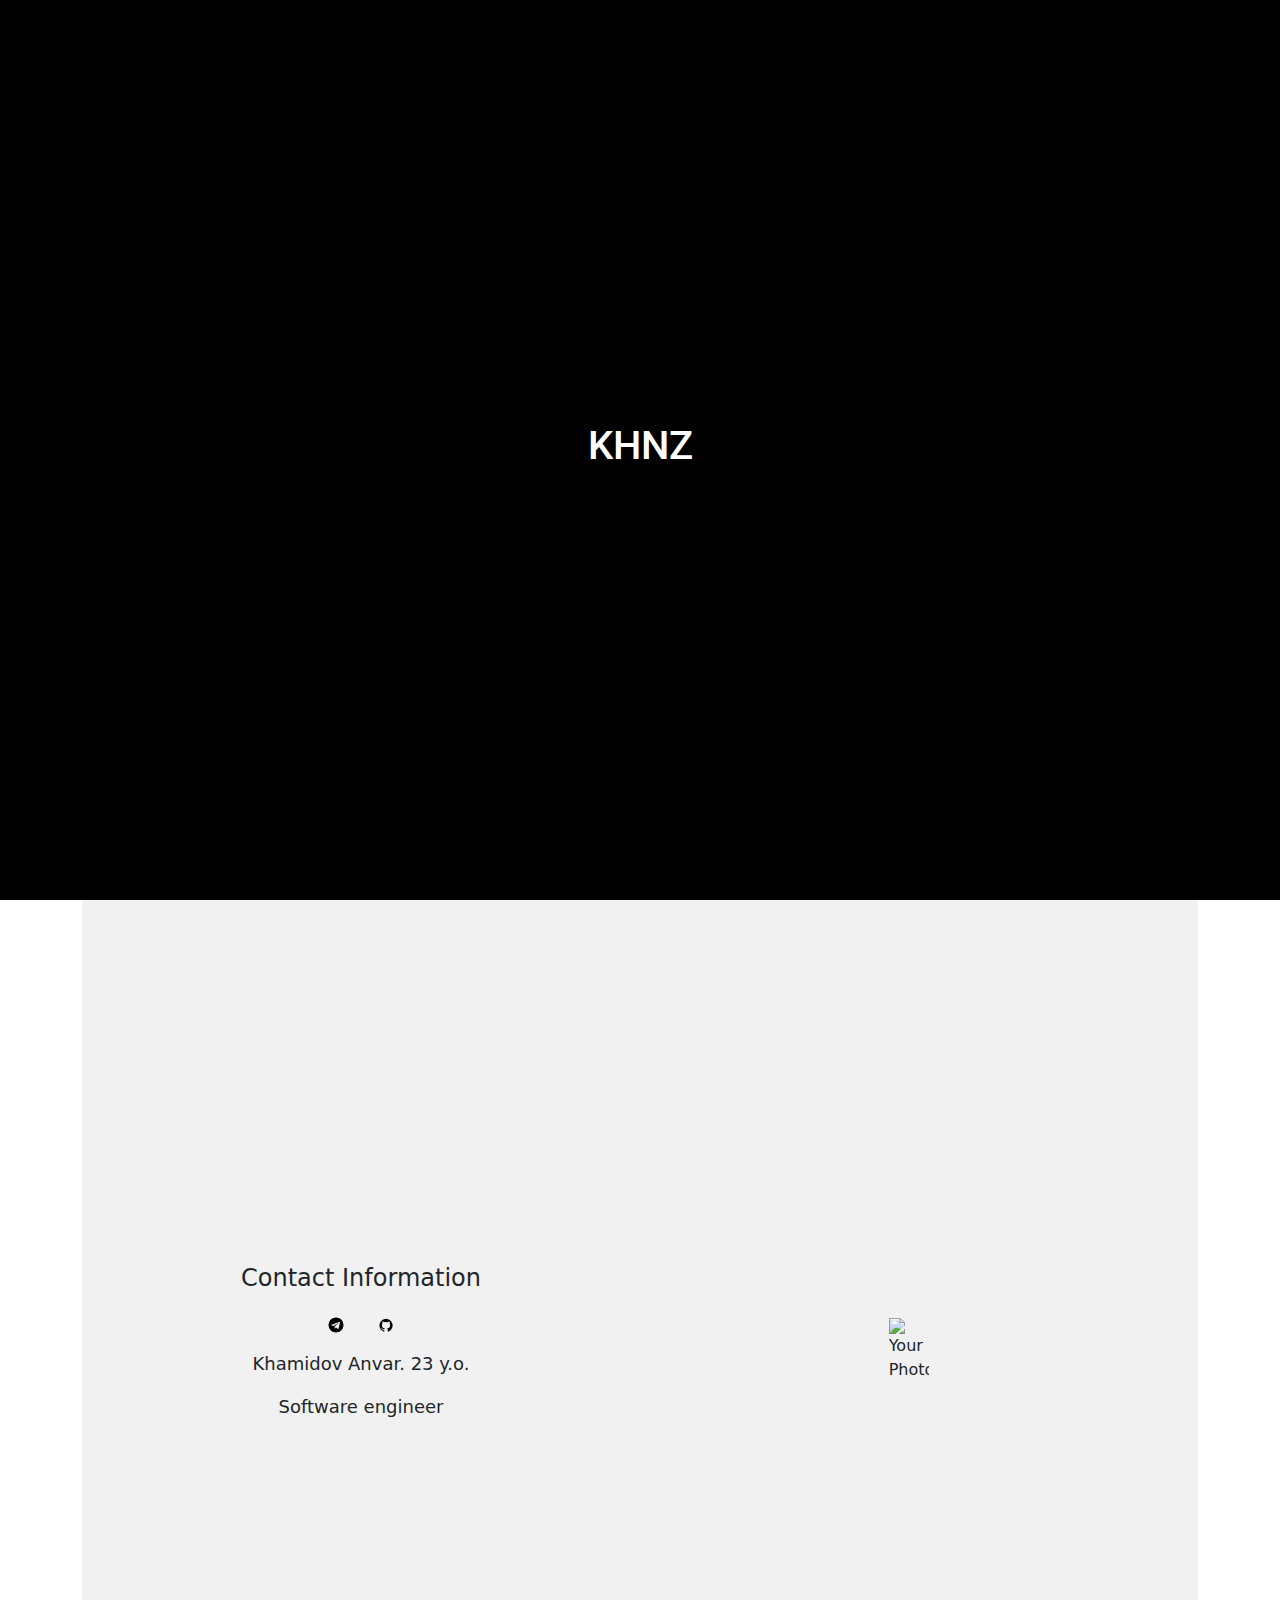
==== index.html @ 7ea4125a "added gp template" ====
<!DOCTYPE html>
<html lang="en">

<head>
  <meta charset="UTF-8">
  <meta name="viewport" content="width=device-width, initial-scale=1.0">
  <title>Anvar Khamidov - KHNZ</title>

  <link href="https://fonts.googleapis.com/css2?family=Roboto:wght@100&display=swap" rel="stylesheet">
  <link rel="stylesheet" type="text/css" href="css/style.css">

  <link href="https://fonts.googleapis.com/css?family=Open+Sans:300,300i,400,400i,600,600i,700,700i|Raleway:300,300i,400,400i,500,500i,600,600i,700,700i|Poppins:300,300i,400,400i,500,500i,600,600i,700,700i" rel="stylesheet">
  <link href='http://fonts.googleapis.com/css?family=Roboto' rel='stylesheet' type='text/css'>
  <link rel="preconnect" href="https://fonts.googleapis.com">
  <link rel="preconnect" href="https://fonts.gstatic.com" crossorigin>
  <link href="https://fonts.googleapis.com/css2?family=Roboto:wght@100&display=swap" rel="stylesheet">


  <!-- Vendor CSS Files -->
  <link href="Gp-pro/assets/vendor/aos/aos.css" rel="stylesheet">
  <link href="Gp-pro/assets/vendor/bootstrap/css/bootstrap.min.css" rel="stylesheet">
  <link href="Gp-pro/assets/vendor/bootstrap-icons/bootstrap-icons.css" rel="stylesheet">
  <link href="Gp-pro/assets/vendor/boxicons/css/boxicons.min.css" rel="stylesheet">
  <link href="Gp-pro/assets/vendor/glightbox/css/glightbox.min.css" rel="stylesheet">
  <link href="Gp-pro/assets/vendor/remixicon/remixicon.css" rel="stylesheet">
  <link href="Gp-pro/assets/vendor/swiper/swiper-bundle.min.css" rel="stylesheet">


  <script src="https://code.jquery.com/jquery-3.6.0.min.js"></script>
  <script src="js/main.js"></script>
  <script src="Gp-pro/assets/vendor/purecounter/purecounter_vanilla.js"></script>
  <script src="Gp-pro/assets/vendor/aos/aos.js"></script>
  <script src="Gp-pro/assets/vendor/bootstrap/js/bootstrap.bundle.min.js"></script>
  <script src="Gp-pro/assets/vendor/glightbox/js/glightbox.min.js"></script>
  <script src="Gp-pro/assets/vendor/isotope-layout/isotope.pkgd.min.js"></script>
  <script src="Gp-pro/assets/vendor/swiper/swiper-bundle.min.js"></script>
  <script src="Gp-pro/assets/vendor/php-email-form/validate.js"></script>


</head>
<body>
  <div class="wrapper">
    <div class="content">
      <div class="centered">
        <h1>KHNZ</h1>
      </div>
    </div>
  </div>
  <div class="container">
    <div class="contact-info">
      <div>
        <h1>Contact Information</h1>
        <div class="social-icons">
          <a href="https://t.me/khanze">
            <img src="images/tg.png" alt="Telegram">
          </a>
          <a href="https://github.com/Khanze99">
            <img src="images/github.png" alt="Github">
          </a>
        </div>
        <p>Khamidov Anvar. 23 y.o.</p>
        <p>Software engineer</p>
      </div>
    </div>
    <div class="image">
      <div class="profile-pic\">
              <img src="images/me.jpg" alt="Your Photo">
      </div>
    </div>
  </div>
  <main id="main">

    <!-- ======= Clients Section ======= -->
    <section id="clients" class="clients">
      <div class="container" data-aos="zoom-in">

        <div class="clients-slider swiper">
          <div class="swiper-wrapper align-items-center">
            <div class="swiper-slide"><img src="Gp-pro/assets/img/clients/client-1.png" class="img-fluid" alt=""></div>
            <div class="swiper-slide"><img src="Gp-pro/assets/img/clients/client-2.png" class="img-fluid" alt=""></div>
            <div class="swiper-slide"><img src="Gp-pro/assets/img/clients/client-3.png" class="img-fluid" alt=""></div>
            <div class="swiper-slide"><img src="Gp-pro/assets/img/clients/client-4.png" class="img-fluid" alt=""></div>
            <div class="swiper-slide"><img src="Gp-pro/assets/img/clients/client-5.png" class="img-fluid" alt=""></div>
<!--            <div class="swiper-slide"><img src="assets/img/clients/client-6.png" class="img-fluid" alt=""></div>-->
<!--            <div class="swiper-slide"><img src="assets/img/clients/client-7.png" class="img-fluid" alt=""></div>-->
<!--            <div class="swiper-slide"><img src="assets/img/clients/client-8.png" class="img-fluid" alt=""></div>-->
          </div>
          <div class="swiper-pagination"></div>
        </div>

      </div>
    </section><!-- End Clients Section -->
    </main>
</body>

</html>
---- css/style.css ----
body {
      margin: 0;
      padding: 0;
      font-family: "Roboto";
    }

    .wrapper {
      background-color: black;
      display: flex;
      justify-content: center;
      align-items: center;
      height: 100vh;
    }

    .content {
      text-align: center;
      color: white;
    }

    .centered {
      font-family: "Roboto", sans-serif;
      font-weight: 100;
    }

    h1 {
      font-size: 108px;
      margin-bottom: 20px;
    }

    h2 {
      font-size: 24px;
      margin-bottom: 10px;
    }

    p {
      font-size: 18px;
      margin-bottom: 10px;
    }

    ul {
      list-style: none;
      padding: 0;
      margin: 0;
    }

li {
      font-size: 16px;
      margin-bottom: 5px;
    }
.container {
      display: flex;
      height: 100vh;
    }

.contact-info {
      flex: 1;
      display: flex;
      justify-content: center;
      align-items: center;
      background-color: #f1f1f1;
      text-align: center;
    }

.contact-info h1 {
      font-size: 24px;
    }

.image {
      flex: 1;
      display: flex;
      justify-content: center;
      align-items: center;
        background-color: #f1f1f1;

    }

.image img {
      max-width: 60%;
      max-height: 60%;
    padding-left: 20%;
    }

.social-icons {
      display: flex;
      justify-content: center;
      align-items: center;
    }

.social-icons a {
      display: inline-block;
      margin: 10px;
    }

.social-icons img {
      display: block;
      width: 30px;
      height: 30px;
    }

#slider {
  position: relative;
  overflow: hidden;
  margin: 20px auto 0 auto;
  border-radius: 4px;
}

#slider ul {
  position: relative;
  margin: 0;
  padding: 0;
  height: 200px;
  list-style: none;
}

#slider ul li {
  position: relative;
  display: block;
  float: left;
  margin: 0;
  padding: 0;
  width: 500px;
  height: 300px;
  background: #ccc;
  text-align: center;
  line-height: 300px;
}

a.control_prev, a.control_next {
  position: absolute;
  top: 40%;
  z-index: 999;
  display: block;
  padding: 4% 3%;
  width: auto;
  height: auto;
  background: #2a2a2a;
  color: #fff;
  text-decoration: none;
  font-weight: 600;
  font-size: 18px;
  opacity: 0.8;
  cursor: pointer;
}

a.control_prev:hover, a.control_next:hover {
  opacity: 1;
  -webkit-transition: all 0.2s ease;
}

a.control_prev {
  border-radius: 0 2px 2px 0;
}

a.control_next {
  right: 0;
  border-radius: 2px 0 0 2px;
}

.slider_option {
  position: relative;
  margin: 10px auto;
  width: 160px;
  font-size: 18px;
}


.clients {
  padding-top: 20px;
}

.clients .swiper-slide img {
  opacity: 0.5;
  transition: 0.3s;
  filter: grayscale(100);
}

.clients .swiper-slide img:hover {
  filter: none;
  opacity: 1;
}

.clients .swiper-pagination {
  margin-top: 20px;
  position: relative;
}

.clients .swiper-pagination .swiper-pagination-bullet {
  width: 12px;
  height: 12px;
  background-color: #fff;
  opacity: 1;
  background-color: #ddd;
}

.clients .swiper-pagination .swiper-pagination-bullet-active {
  background-color: #ffc451;
}


.portfolio-details .portfolio-details-slider .swiper-pagination {
  margin-top: 20px;
  position: relative;
}

.portfolio-details .portfolio-details-slider .swiper-pagination .swiper-pagination-bullet {
  width: 12px;
  height: 12px;
  background-color: #fff;
  opacity: 1;
  border: 1px solid #ffc451;
}

.portfolio-details .portfolio-details-slider .swiper-pagination .swiper-pagination-bullet-active {
  background-color: #ffc451;
}

#hero .container {
  position: relative;
  padding-top: 74px;
  text-align: center;
}
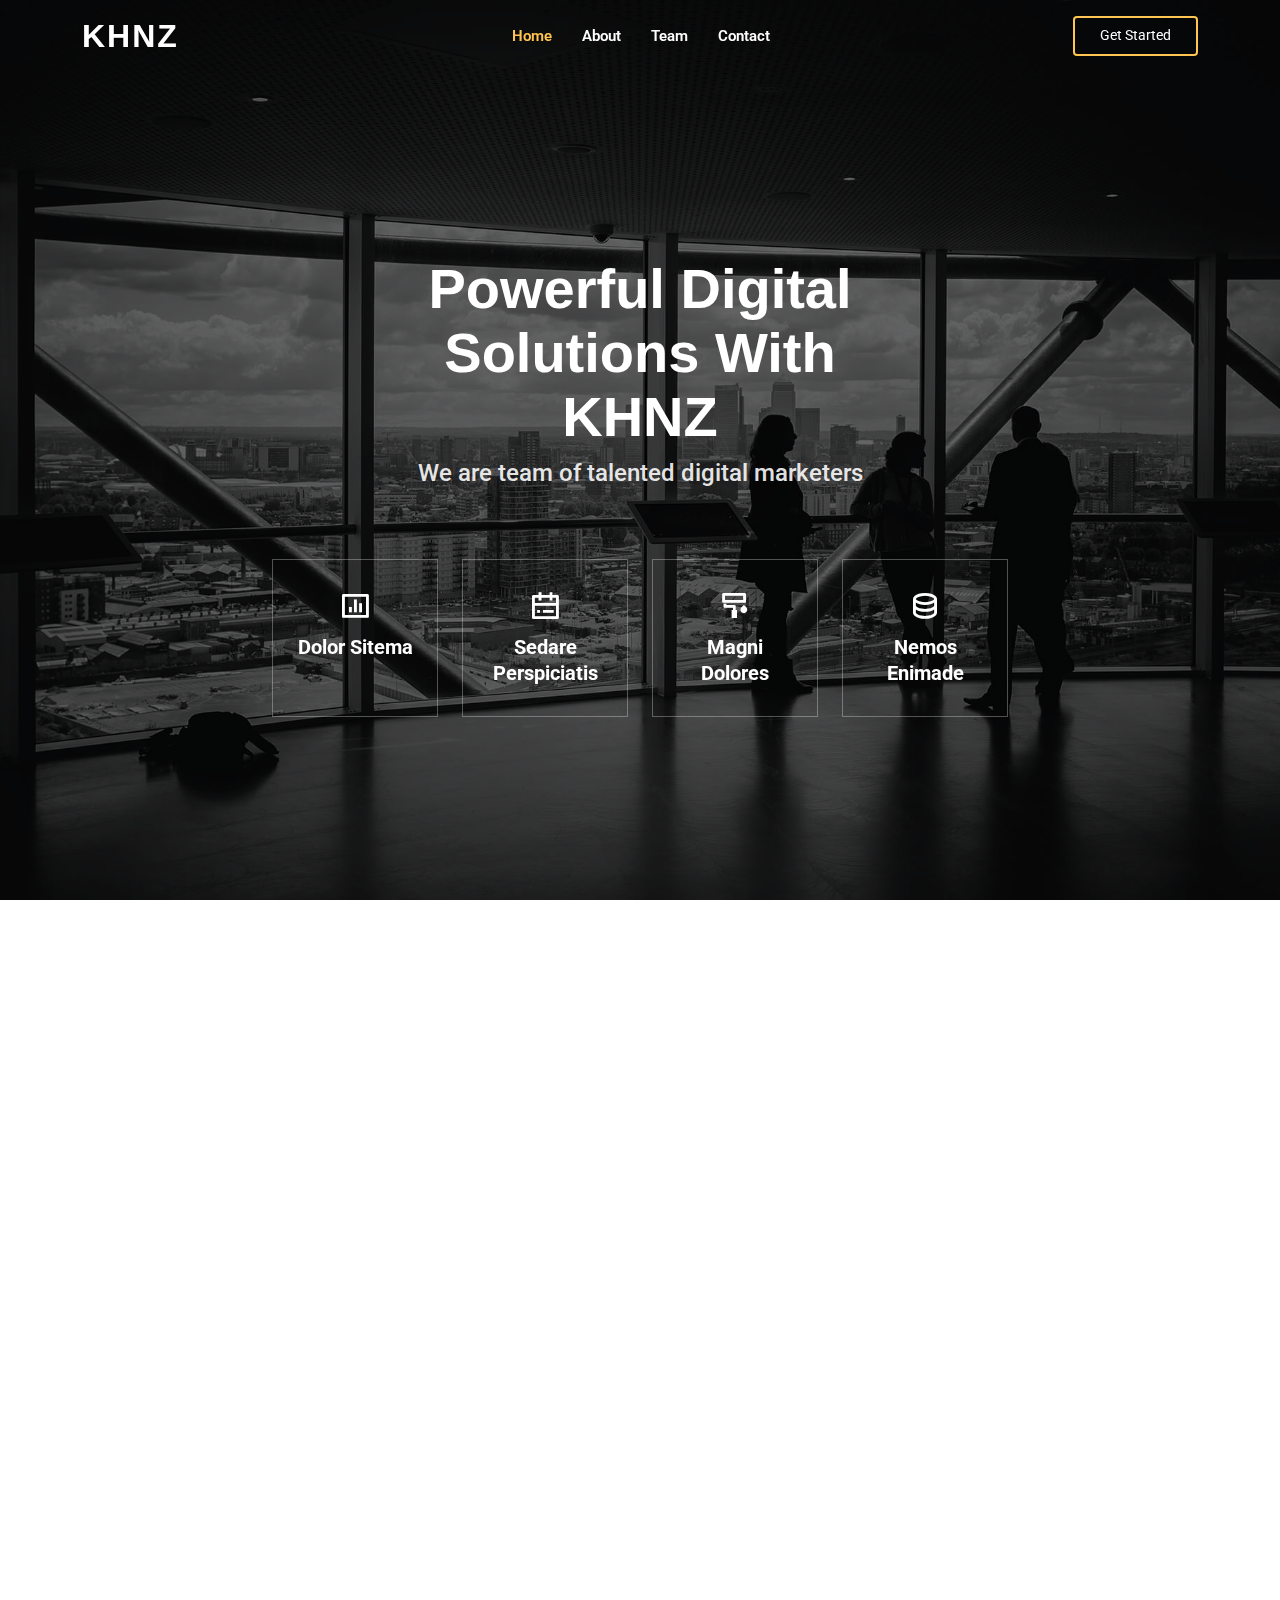
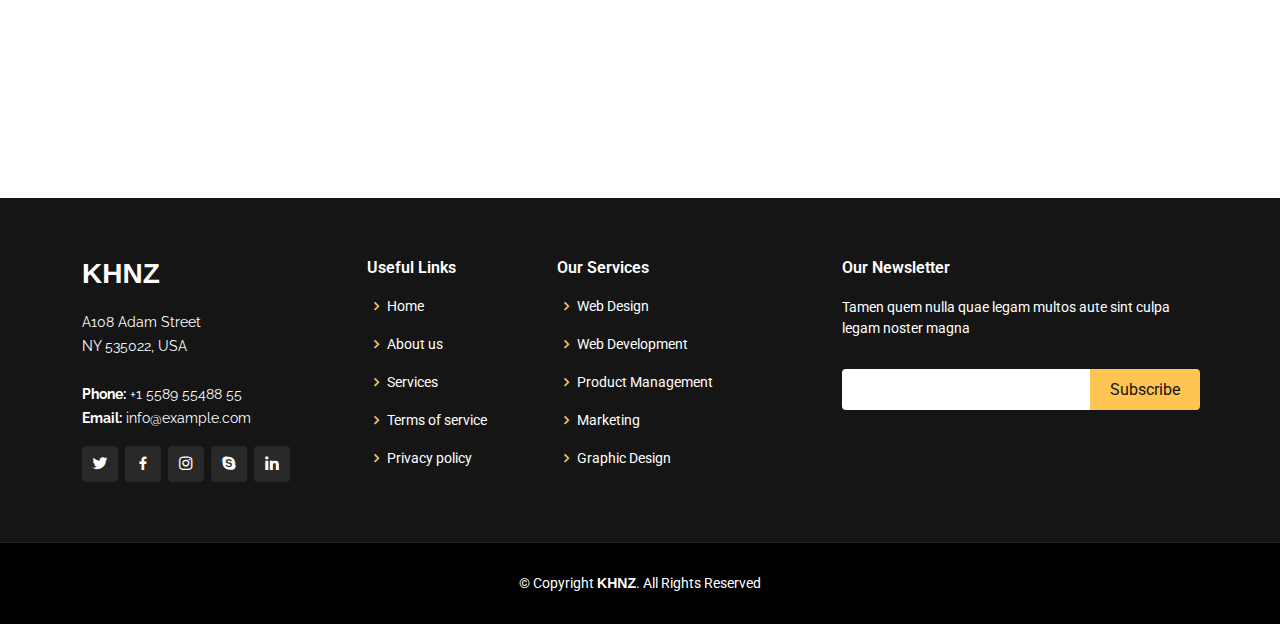
==== commit bfc2dd64: "code refactor" ====
--- a/index.html
+++ b/index.html
@@ -1,96 +1,863 @@
-<!DOCTYPE html>
-<html lang="en">
-
-<head>
-  <meta charset="UTF-8">
-  <meta name="viewport" content="width=device-width, initial-scale=1.0">
-  <title>Anvar Khamidov - KHNZ</title>
-
-  <link href="https://fonts.googleapis.com/css2?family=Roboto:wght@100&display=swap" rel="stylesheet">
-  <link rel="stylesheet" type="text/css" href="css/style.css">
-
-  <link href="https://fonts.googleapis.com/css?family=Open+Sans:300,300i,400,400i,600,600i,700,700i|Raleway:300,300i,400,400i,500,500i,600,600i,700,700i|Poppins:300,300i,400,400i,500,500i,600,600i,700,700i" rel="stylesheet">
-  <link href='http://fonts.googleapis.com/css?family=Roboto' rel='stylesheet' type='text/css'>
-  <link rel="preconnect" href="https://fonts.googleapis.com">
-  <link rel="preconnect" href="https://fonts.gstatic.com" crossorigin>
-  <link href="https://fonts.googleapis.com/css2?family=Roboto:wght@100&display=swap" rel="stylesheet">
-
-
-  <!-- Vendor CSS Files -->
-  <link href="Gp-pro/assets/vendor/aos/aos.css" rel="stylesheet">
-  <link href="Gp-pro/assets/vendor/bootstrap/css/bootstrap.min.css" rel="stylesheet">
-  <link href="Gp-pro/assets/vendor/bootstrap-icons/bootstrap-icons.css" rel="stylesheet">
-  <link href="Gp-pro/assets/vendor/boxicons/css/boxicons.min.css" rel="stylesheet">
-  <link href="Gp-pro/assets/vendor/glightbox/css/glightbox.min.css" rel="stylesheet">
-  <link href="Gp-pro/assets/vendor/remixicon/remixicon.css" rel="stylesheet">
-  <link href="Gp-pro/assets/vendor/swiper/swiper-bundle.min.css" rel="stylesheet">
-
-
-  <script src="https://code.jquery.com/jquery-3.6.0.min.js"></script>
-  <script src="js/main.js"></script>
-  <script src="Gp-pro/assets/vendor/purecounter/purecounter_vanilla.js"></script>
-  <script src="Gp-pro/assets/vendor/aos/aos.js"></script>
-  <script src="Gp-pro/assets/vendor/bootstrap/js/bootstrap.bundle.min.js"></script>
-  <script src="Gp-pro/assets/vendor/glightbox/js/glightbox.min.js"></script>
-  <script src="Gp-pro/assets/vendor/isotope-layout/isotope.pkgd.min.js"></script>
-  <script src="Gp-pro/assets/vendor/swiper/swiper-bundle.min.js"></script>
-  <script src="Gp-pro/assets/vendor/php-email-form/validate.js"></script>
-
-
-</head>
-<body>
-  <div class="wrapper">
-    <div class="content">
-      <div class="centered">
-        <h1>KHNZ</h1>
-      </div>
-    </div>
-  </div>
-  <div class="container">
-    <div class="contact-info">
-      <div>
-        <h1>Contact Information</h1>
-        <div class="social-icons">
-          <a href="https://t.me/khanze">
-            <img src="images/tg.png" alt="Telegram">
-          </a>
-          <a href="https://github.com/Khanze99">
-            <img src="images/github.png" alt="Github">
-          </a>
-        </div>
-        <p>Khamidov Anvar. 23 y.o.</p>
-        <p>Software engineer</p>
-      </div>
-    </div>
-    <div class="image">
-      <div class="profile-pic\">
-              <img src="images/me.jpg" alt="Your Photo">
-      </div>
-    </div>
-  </div>
-  <main id="main">
-
-    <!-- ======= Clients Section ======= -->
-    <section id="clients" class="clients">
-      <div class="container" data-aos="zoom-in">
-
-        <div class="clients-slider swiper">
-          <div class="swiper-wrapper align-items-center">
-            <div class="swiper-slide"><img src="Gp-pro/assets/img/clients/client-1.png" class="img-fluid" alt=""></div>
-            <div class="swiper-slide"><img src="Gp-pro/assets/img/clients/client-2.png" class="img-fluid" alt=""></div>
-            <div class="swiper-slide"><img src="Gp-pro/assets/img/clients/client-3.png" class="img-fluid" alt=""></div>
-            <div class="swiper-slide"><img src="Gp-pro/assets/img/clients/client-4.png" class="img-fluid" alt=""></div>
-            <div class="swiper-slide"><img src="Gp-pro/assets/img/clients/client-5.png" class="img-fluid" alt=""></div>
-<!--            <div class="swiper-slide"><img src="assets/img/clients/client-6.png" class="img-fluid" alt=""></div>-->
-<!--            <div class="swiper-slide"><img src="assets/img/clients/client-7.png" class="img-fluid" alt=""></div>-->
-<!--            <div class="swiper-slide"><img src="assets/img/clients/client-8.png" class="img-fluid" alt=""></div>-->
-          </div>
-          <div class="swiper-pagination"></div>
-        </div>
-
-      </div>
-    </section><!-- End Clients Section -->
-    </main>
-</body>
-
-</html>
+<!DOCTYPE html>
+<html lang="en">
+
+<head>
+  <meta charset="utf-8">
+  <meta content="width=device-width, initial-scale=1.0" name="viewport">
+
+  <title>KHNZ</title>
+  <meta content="" name="description">
+  <meta content="" name="keywords">
+
+  <!-- Favicons -->
+  <link href="assets/img/favicon.png" rel="icon">
+  <link href="assets/img/apple-touch-icon.png" rel="apple-touch-icon">
+
+  <!-- Google Fonts -->
+  <link
+    href="https://fonts.googleapis.com/css?family=Open+Sans:300,300i,400,400i,600,600i,700,700i|Raleway:300,300i,400,400i,500,500i,600,600i,700,700i|Poppins:300,300i,400,400i,500,500i,600,600i,700,700i"
+    rel="stylesheet">
+  <link href='http://fonts.googleapis.com/css?family=Roboto' rel='stylesheet' type='text/css'>
+  <link rel="preconnect" href="https://fonts.googleapis.com">
+  <link rel="preconnect" href="https://fonts.gstatic.com" crossorigin>
+  <link href="https://fonts.googleapis.com/css2?family=Roboto:wght@100&display=swap" rel="stylesheet">
+
+
+  <!-- Vendor CSS Files -->
+  <link href="assets/vendor/aos/aos.css" rel="stylesheet">
+  <link href="assets/vendor/bootstrap/css/bootstrap.min.css" rel="stylesheet">
+  <link href="assets/vendor/bootstrap-icons/bootstrap-icons.css" rel="stylesheet">
+  <link href="assets/vendor/boxicons/css/boxicons.min.css" rel="stylesheet">
+  <link href="assets/vendor/glightbox/css/glightbox.min.css" rel="stylesheet">
+  <link href="assets/vendor/remixicon/remixicon.css" rel="stylesheet">
+  <link href="assets/vendor/swiper/swiper-bundle.min.css" rel="stylesheet">
+
+
+
+  <!-- Template Main CSS File -->
+  <link href="assets/css/style.css" rel="stylesheet">
+
+  <!-- =======================================================
+  * Template Name: Gp
+  * Updated: Nov 25 2023 with Bootstrap v5.3.2
+  * Template URL: https://bootstrapmade.com/gp-free-multipurpose-html-bootstrap-template/
+  * Author: BootstrapMade.com
+  * License: https://bootstrapmade.com/license/
+  ======================================================== -->
+</head>
+
+<body>
+
+  <!-- ======= Header ======= -->
+  <header id="header" class="fixed-top ">
+    <div class="container d-flex align-items-center justify-content-lg-between">
+
+      <h1 class="logo me-auto me-lg-0"><a href="index.html">KHNZ</a></h1>
+      <!-- Uncomment below if you prefer to use an image logo -->
+      <!-- <a href="index.html" class="logo me-auto me-lg-0"><img src="assets/img/logo.png" alt="" class="img-fluid"></a>-->
+
+      <nav id="navbar" class="navbar order-last order-lg-0">
+        <ul>
+          <li><a class="nav-link scrollto active" href="#hero">Home</a></li>
+          <li><a class="nav-link scrollto" href="#about">About</a></li>
+          <!-- <li><a class="nav-link scrollto" href="#services">Services</a></li>
+          <li><a class="nav-link scrollto " href="#portfolio">Portfolio</a></li> -->
+          <li><a class="nav-link scrollto" href="#team">Team</a></li>
+          <!-- <li class="dropdown"><a href="#"><span>Drop Down</span> <i class="bi bi-chevron-down"></i></a>
+            <ul>
+              <li><a href="#">Drop Down 1</a></li>
+              <li class="dropdown"><a href="#"><span>Deep Drop Down</span> <i class="bi bi-chevron-right"></i></a>
+                <ul>
+                  <li><a href="#">Deep Drop Down 1</a></li>
+                  <li><a href="#">Deep Drop Down 2</a></li>
+                  <li><a href="#">Deep Drop Down 3</a></li>
+                  <li><a href="#">Deep Drop Down 4</a></li>
+                  <li><a href="#">Deep Drop Down 5</a></li>
+                </ul>
+              </li>
+              <li><a href="#">Drop Down 2</a></li>
+              <li><a href="#">Drop Down 3</a></li>
+              <li><a href="#">Drop Down 4</a></li>
+            </ul>
+          </li> -->
+          <li><a class="nav-link scrollto" href="#contact">Contact</a></li>
+        </ul>
+        <i class="bi bi-list mobile-nav-toggle"></i>
+      </nav><!-- .navbar -->
+
+      <a href="#about" class="get-started-btn scrollto">Get Started</a>
+
+    </div>
+  </header><!-- End Header -->
+
+  <!-- ======= Hero Section ======= -->
+  <section id="hero" class="d-flex align-items-center justify-content-center">
+    <div class="container" data-aos="fade-up">
+
+      <div class="row justify-content-center" data-aos="fade-up" data-aos-delay="150">
+        <div class="col-xl-6 col-lg-8">
+          <h1>Powerful Digital Solutions With KHNZ</h1>
+          <h2>We are team of talented digital marketers</h2>
+        </div>
+      </div>
+
+      <div class="row gy-4 mt-5 justify-content-center" data-aos="zoom-in" data-aos-delay="250">
+        <div class="col-xl-2 col-md-4">
+          <div class="icon-box">
+            <i class="ri-bar-chart-box-line"></i>
+            <h3><a href="">Dolor Sitema</a></h3>
+          </div>
+        </div>
+        <div class="col-xl-2 col-md-4">
+          <div class="icon-box">
+            <i class="ri-calendar-todo-line"></i>
+            <h3><a href="">Sedare Perspiciatis</a></h3>
+          </div>
+        </div>
+        <div class="col-xl-2 col-md-4">
+          <div class="icon-box">
+            <i class="ri-paint-brush-line"></i>
+            <h3><a href="">Magni Dolores</a></h3>
+          </div>
+        </div>
+        <div class="col-xl-2 col-md-4">
+          <div class="icon-box">
+            <i class="ri-database-2-line"></i>
+            <h3><a href="">Nemos Enimade</a></h3>
+          </div>
+        </div>
+      </div>
+
+    </div>
+  </section><!-- End Hero -->
+
+  <main id="main">
+
+    <!-- ======= About Section ======= -->
+    <section id="about" class="about">
+      <div class="container" data-aos="fade-up">
+        <div class="section-title">
+          <h2>About</h2>
+          <p>Check about us</p>
+        </div>
+
+        <div class="row">
+          <div class="col-lg-6 order-1 order-lg-2" data-aos="fade-left" data-aos-delay="100">
+            <img src="assets/img/about.jpg" class="img-fluid" alt="">
+          </div>
+          <div class="col-lg-6 pt-4 pt-lg-0 order-2 order-lg-1 content" data-aos="fade-right" data-aos-delay="100">
+            <h3>Voluptatem dignissimos provident quasi corporis voluptates sit assumenda.</h3>
+            <p class="fst-italic">
+              Lorem ipsum dolor sit amet, consectetur adipiscing elit, sed do eiusmod tempor incididunt ut labore et
+              dolore
+              magna aliqua.
+            </p>
+            <ul>
+              <li><i class="ri-check-double-line"></i> Ullamco laboris nisi ut aliquip ex ea commodo consequat.</li>
+              <li><i class="ri-check-double-line"></i> Duis aute irure dolor in reprehenderit in voluptate velit.</li>
+              <li><i class="ri-check-double-line"></i> Ullamco laboris nisi ut aliquip ex ea commodo consequat. Duis
+                aute irure dolor in reprehenderit in voluptate trideta storacalaperda mastiro dolore eu fugiat nulla
+                pariatur.</li>
+            </ul>
+            <p>
+              Ullamco laboris nisi ut aliquip ex ea commodo consequat. Duis aute irure dolor in reprehenderit in
+              voluptate
+              velit esse cillum dolore eu fugiat nulla pariatur. Excepteur sint occaecat cupidatat non proident
+            </p>
+          </div>
+        </div>
+
+      </div>
+    </section><!-- End About Section -->
+
+    <!-- ======= Clients Section ======= -->
+    <!-- <section id="clients" class="clients">
+      <div class="container" data-aos="zoom-in">
+
+        <div class="clients-slider swiper">
+          <div class="swiper-wrapper align-items-center">
+            <div class="swiper-slide"><img src="assets/img/clients/client-1.png" class="img-fluid" alt=""></div>
+            <div class="swiper-slide"><img src="assets/img/clients/client-2.png" class="img-fluid" alt=""></div>
+            <div class="swiper-slide"><img src="assets/img/clients/client-3.png" class="img-fluid" alt=""></div>
+            <div class="swiper-slide"><img src="assets/img/clients/client-4.png" class="img-fluid" alt=""></div>
+            <div class="swiper-slide"><img src="assets/img/clients/client-5.png" class="img-fluid" alt=""></div>
+            <div class="swiper-slide"><img src="assets/img/clients/client-6.png" class="img-fluid" alt=""></div>
+            <div class="swiper-slide"><img src="assets/img/clients/client-7.png" class="img-fluid" alt=""></div>
+            <div class="swiper-slide"><img src="assets/img/clients/client-8.png" class="img-fluid" alt=""></div>
+          </div>
+          <div class="swiper-pagination"></div>
+        </div>
+
+      </div>
+    </section>--><!-- End Clients Section -->
+
+    <!-- ======= Features Section ======= -->
+    <section id="features" class="features">
+      <div class="container" data-aos="fade-up">
+
+        <div class="row">
+          <div class="image col-lg-6" style='background-image: url("assets/img/features.jpg");' data-aos="fade-right">
+          </div>
+          <div class="col-lg-6" data-aos="fade-left" data-aos-delay="100">
+            <div class="icon-box mt-5 mt-lg-0" data-aos="zoom-in" data-aos-delay="150">
+              <i class="bx bx-receipt"></i>
+              <h4>Est labore ad</h4>
+              <p>Consequuntur sunt aut quasi enim aliquam quae harum pariatur laboris nisi ut aliquip</p>
+            </div>
+            <div class="icon-box mt-5" data-aos="zoom-in" data-aos-delay="150">
+              <i class="bx bx-cube-alt"></i>
+              <h4>Harum esse qui</h4>
+              <p>Excepteur sint occaecat cupidatat non proident, sunt in culpa qui officia deserunt</p>
+            </div>
+            <div class="icon-box mt-5" data-aos="zoom-in" data-aos-delay="150">
+              <i class="bx bx-images"></i>
+              <h4>Aut occaecati</h4>
+              <p>Aut suscipit aut cum nemo deleniti aut omnis. Doloribus ut maiores omnis facere</p>
+            </div>
+            <div class="icon-box mt-5" data-aos="zoom-in" data-aos-delay="150">
+              <i class="bx bx-shield"></i>
+              <h4>Beatae veritatis</h4>
+              <p>Expedita veritatis consequuntur nihil tempore laudantium vitae denat pacta</p>
+            </div>
+          </div>
+        </div>
+
+      </div>
+    </section><!-- End Features Section -->
+
+    <!-- ======= Services Section ======= -->
+    <!-- <section id="services" class="services">
+      <div class="container" data-aos="fade-up">
+
+        <div class="section-title">
+          <h2>Services</h2>
+          <p>Check our Services</p>
+        </div>
+
+        <div class="row">
+          <div class="col-lg-4 col-md-6 d-flex align-items-stretch" data-aos="zoom-in" data-aos-delay="100">
+            <div class="icon-box">
+              <div class="icon"><i class="bx bxl-dribbble"></i></div>
+              <h4><a href="">Lorem Ipsum</a></h4>
+              <p>Voluptatum deleniti atque corrupti quos dolores et quas molestias excepturi</p>
+            </div>
+          </div>
+
+          <div class="col-lg-4 col-md-6 d-flex align-items-stretch mt-4 mt-md-0" data-aos="zoom-in"
+            data-aos-delay="200">
+            <div class="icon-box">
+              <div class="icon"><i class="bx bx-file"></i></div>
+              <h4><a href="">Sed ut perspiciatis</a></h4>
+              <p>Duis aute irure dolor in reprehenderit in voluptate velit esse cillum dolore</p>
+            </div>
+          </div>
+
+          <div class="col-lg-4 col-md-6 d-flex align-items-stretch mt-4 mt-lg-0" data-aos="zoom-in"
+            data-aos-delay="300">
+            <div class="icon-box">
+              <div class="icon"><i class="bx bx-tachometer"></i></div>
+              <h4><a href="">Magni Dolores</a></h4>
+              <p>Excepteur sint occaecat cupidatat non proident, sunt in culpa qui officia</p>
+            </div>
+          </div>
+
+          <div class="col-lg-4 col-md-6 d-flex align-items-stretch mt-4" data-aos="zoom-in" data-aos-delay="100">
+            <div class="icon-box">
+              <div class="icon"><i class="bx bx-world"></i></div>
+              <h4><a href="">Nemo Enim</a></h4>
+              <p>At vero eos et accusamus et iusto odio dignissimos ducimus qui blanditiis</p>
+            </div>
+          </div>
+
+          <div class="col-lg-4 col-md-6 d-flex align-items-stretch mt-4" data-aos="zoom-in" data-aos-delay="200">
+            <div class="icon-box">
+              <div class="icon"><i class="bx bx-slideshow"></i></div>
+              <h4><a href="">Dele cardo</a></h4>
+              <p>Quis consequatur saepe eligendi voluptatem consequatur dolor consequuntur</p>
+            </div>
+          </div>
+
+          <div class="col-lg-4 col-md-6 d-flex align-items-stretch mt-4" data-aos="zoom-in" data-aos-delay="300">
+            <div class="icon-box">
+              <div class="icon"><i class="bx bx-arch"></i></div>
+              <h4><a href="">Divera don</a></h4>
+              <p>Modi nostrum vel laborum. Porro fugit error sit minus sapiente sit aspernatur</p>
+            </div>
+          </div>
+
+        </div>
+
+      </div>
+    </section> --><!-- End Services Section -->
+
+    <!-- ======= Cta Section ======= -->
+    <!-- <section id="cta" class="cta">
+      <div class="container" data-aos="zoom-in">
+
+        <div class="text-center">
+          <h3>Call To Action</h3>
+          <p> Duis aute irure dolor in reprehenderit in voluptate velit esse cillum dolore eu fugiat nulla pariatur.
+            Excepteur sint occaecat cupidatat non proident, sunt in culpa qui officia deserunt mollit anim id est
+            laborum.</p>
+          <a class="cta-btn" href="#">Call To Action</a>
+        </div>
+
+      </div>
+    </section> --><!-- End Cta Section -->
+
+    <!-- ======= Portfolio Section ======= -->
+    <!-- <section id="portfolio" class="portfolio">
+      <div class="container" data-aos="fade-up">
+
+        <div class="section-title">
+          <h2>Portfolio</h2>
+          <p>Check our Portfolio</p>
+        </div>
+
+        <div class="row" data-aos="fade-up" data-aos-delay="100">
+          <div class="col-lg-12 d-flex justify-content-center">
+            <ul id="portfolio-flters">
+              <li data-filter="*" class="filter-active">All</li>
+              <li data-filter=".filter-app">App</li>
+              <li data-filter=".filter-card">Card</li>
+              <li data-filter=".filter-web">Web</li>
+            </ul>
+          </div>
+        </div>
+
+        <div class="row portfolio-container" data-aos="fade-up" data-aos-delay="200">
+
+          <div class="col-lg-4 col-md-6 portfolio-item filter-app">
+            <div class="portfolio-wrap">
+              <img src="assets/img/portfolio/portfolio-1.jpg" class="img-fluid" alt="">
+              <div class="portfolio-info">
+                <h4>App 1</h4>
+                <p>App</p>
+                <div class="portfolio-links">
+                  <a href="assets/img/portfolio/portfolio-1.jpg" data-gallery="portfolioGallery"
+                    class="portfolio-lightbox" title="App 1"><i class="bx bx-plus"></i></a>
+                  <a href="portfolio-details.html" title="More Details"><i class="bx bx-link"></i></a>
+                </div>
+              </div>
+            </div>
+          </div>
+
+          <div class="col-lg-4 col-md-6 portfolio-item filter-web">
+            <div class="portfolio-wrap">
+              <img src="assets/img/portfolio/portfolio-2.jpg" class="img-fluid" alt="">
+              <div class="portfolio-info">
+                <h4>Web 3</h4>
+                <p>Web</p>
+                <div class="portfolio-links">
+                  <a href="assets/img/portfolio/portfolio-2.jpg" data-gallery="portfolioGallery"
+                    class="portfolio-lightbox" title="Web 3"><i class="bx bx-plus"></i></a>
+                  <a href="portfolio-details.html" title="More Details"><i class="bx bx-link"></i></a>
+                </div>
+              </div>
+            </div>
+          </div>
+
+          <div class="col-lg-4 col-md-6 portfolio-item filter-app">
+            <div class="portfolio-wrap">
+              <img src="assets/img/portfolio/portfolio-3.jpg" class="img-fluid" alt="">
+              <div class="portfolio-info">
+                <h4>App 2</h4>
+                <p>App</p>
+                <div class="portfolio-links">
+                  <a href="assets/img/portfolio/portfolio-3.jpg" data-gallery="portfolioGallery"
+                    class="portfolio-lightbox" title="App 2"><i class="bx bx-plus"></i></a>
+                  <a href="portfolio-details.html" title="More Details"><i class="bx bx-link"></i></a>
+                </div>
+              </div>
+            </div>
+          </div>
+
+          <div class="col-lg-4 col-md-6 portfolio-item filter-card">
+            <div class="portfolio-wrap">
+              <img src="assets/img/portfolio/portfolio-4.jpg" class="img-fluid" alt="">
+              <div class="portfolio-info">
+                <h4>Card 2</h4>
+                <p>Card</p>
+                <div class="portfolio-links">
+                  <a href="assets/img/portfolio/portfolio-4.jpg" data-gallery="portfolioGallery"
+                    class="portfolio-lightbox" title="Card 2"><i class="bx bx-plus"></i></a>
+                  <a href="portfolio-details.html" title="More Details"><i class="bx bx-link"></i></a>
+                </div>
+              </div>
+            </div>
+          </div>
+
+          <div class="col-lg-4 col-md-6 portfolio-item filter-web">
+            <div class="portfolio-wrap">
+              <img src="assets/img/portfolio/portfolio-5.jpg" class="img-fluid" alt="">
+              <div class="portfolio-info">
+                <h4>Web 2</h4>
+                <p>Web</p>
+                <div class="portfolio-links">
+                  <a href="assets/img/portfolio/portfolio-5.jpg" data-gallery="portfolioGallery"
+                    class="portfolio-lightbox" title="Web 2"><i class="bx bx-plus"></i></a>
+                  <a href="portfolio-details.html" title="More Details"><i class="bx bx-link"></i></a>
+                </div>
+              </div>
+            </div>
+          </div>
+
+          <div class="col-lg-4 col-md-6 portfolio-item filter-app">
+            <div class="portfolio-wrap">
+              <img src="assets/img/portfolio/portfolio-6.jpg" class="img-fluid" alt="">
+              <div class="portfolio-info">
+                <h4>App 3</h4>
+                <p>App</p>
+                <div class="portfolio-links">
+                  <a href="assets/img/portfolio/portfolio-6.jpg" data-gallery="portfolioGallery"
+                    class="portfolio-lightbox" title="App 3"><i class="bx bx-plus"></i></a>
+                  <a href="portfolio-details.html" title="More Details"><i class="bx bx-link"></i></a>
+                </div>
+              </div>
+            </div>
+          </div>
+
+          <div class="col-lg-4 col-md-6 portfolio-item filter-card">
+            <div class="portfolio-wrap">
+              <img src="assets/img/portfolio/portfolio-7.jpg" class="img-fluid" alt="">
+              <div class="portfolio-info">
+                <h4>Card 1</h4>
+                <p>Card</p>
+                <div class="portfolio-links">
+                  <a href="assets/img/portfolio/portfolio-7.jpg" data-gallery="portfolioGallery"
+                    class="portfolio-lightbox" title="Card 1"><i class="bx bx-plus"></i></a>
+                  <a href="portfolio-details.html" title="More Details"><i class="bx bx-link"></i></a>
+                </div>
+              </div>
+            </div>
+          </div>
+
+          <div class="col-lg-4 col-md-6 portfolio-item filter-card">
+            <div class="portfolio-wrap">
+              <img src="assets/img/portfolio/portfolio-8.jpg" class="img-fluid" alt="">
+              <div class="portfolio-info">
+                <h4>Card 3</h4>
+                <p>Card</p>
+                <div class="portfolio-links">
+                  <a href="assets/img/portfolio/portfolio-8.jpg" data-gallery="portfolioGallery"
+                    class="portfolio-lightbox" title="Card 3"><i class="bx bx-plus"></i></a>
+                  <a href="portfolio-details.html" title="More Details"><i class="bx bx-link"></i></a>
+                </div>
+              </div>
+            </div>
+          </div>
+
+          <div class="col-lg-4 col-md-6 portfolio-item filter-web">
+            <div class="portfolio-wrap">
+              <img src="assets/img/portfolio/portfolio-9.jpg" class="img-fluid" alt="">
+              <div class="portfolio-info">
+                <h4>Web 3</h4>
+                <p>Web</p>
+                <div class="portfolio-links">
+                  <a href="assets/img/portfolio/portfolio-9.jpg" data-gallery="portfolioGallery"
+                    class="portfolio-lightbox" title="Web 3"><i class="bx bx-plus"></i></a>
+                  <a href="portfolio-details.html" title="More Details"><i class="bx bx-link"></i></a>
+                </div>
+              </div>
+            </div>
+          </div>
+
+        </div>
+
+      </div>
+    </section> --><!-- End Portfolio Section -->
+
+    <!-- ======= Counts Section ======= -->
+    <!-- <section id="counts" class="counts">
+      <div class="container" data-aos="fade-up">
+
+        <div class="row no-gutters">
+          <div class="image col-xl-5 d-flex align-items-stretch justify-content-center justify-content-lg-start"
+            data-aos="fade-right" data-aos-delay="100"></div>
+          <div class="col-xl-7 ps-4 ps-lg-5 pe-4 pe-lg-1 d-flex align-items-stretch" data-aos="fade-left"
+            data-aos-delay="100">
+            <div class="content d-flex flex-column justify-content-center">
+              <h3>Voluptatem dignissimos provident quasi</h3>
+              <p>
+                Lorem ipsum dolor sit amet, consectetur adipiscing elit, sed do eiusmod tempor incididunt ut labore et
+                dolore magna aliqua. Duis aute irure dolor in reprehenderit
+              </p>
+              <div class="row">
+                <div class="col-md-6 d-md-flex align-items-md-stretch">
+                  <div class="count-box">
+                    <i class="bi bi-emoji-smile"></i>
+                    <span data-purecounter-start="0" data-purecounter-end="65" data-purecounter-duration="2"
+                      class="purecounter"></span>
+                    <p><strong>Happy Clients</strong> consequuntur voluptas nostrum aliquid ipsam architecto ut.</p>
+                  </div>
+                </div>
+
+                <div class="col-md-6 d-md-flex align-items-md-stretch">
+                  <div class="count-box">
+                    <i class="bi bi-journal-richtext"></i>
+                    <span data-purecounter-start="0" data-purecounter-end="85" data-purecounter-duration="2"
+                      class="purecounter"></span>
+                    <p><strong>Projects</strong> adipisci atque cum quia aspernatur totam laudantium et quia dere tan
+                    </p>
+                  </div>
+                </div>
+
+                <div class="col-md-6 d-md-flex align-items-md-stretch">
+                  <div class="count-box">
+                    <i class="bi bi-clock"></i>
+                    <span data-purecounter-start="0" data-purecounter-end="35" data-purecounter-duration="4"
+                      class="purecounter"></span>
+                    <p><strong>Years of experience</strong> aut commodi quaerat modi aliquam nam ducimus aut voluptate
+                      non vel</p>
+                  </div>
+                </div>
+
+                <div class="col-md-6 d-md-flex align-items-md-stretch">
+                  <div class="count-box">
+                    <i class="bi bi-award"></i>
+                    <span data-purecounter-start="0" data-purecounter-end="20" data-purecounter-duration="4"
+                      class="purecounter"></span>
+                    <p><strong>Awards</strong> rerum asperiores dolor alias quo reprehenderit eum et nemo pad der</p>
+                  </div>
+                </div>
+              </div>
+            </div>End .content
+          </div>
+        </div>
+
+      </div>
+    </section> --><!-- End Counts Section -->
+
+    <!-- ======= Testimonials Section ======= -->
+    <!-- <section id="testimonials" class="testimonials">
+      <div class="container" data-aos="zoom-in">
+
+        <div class="testimonials-slider swiper" data-aos="fade-up" data-aos-delay="100">
+          <div class="swiper-wrapper">
+
+            <div class="swiper-slide">
+              <div class="testimonial-item">
+                <img src="assets/img/testimonials/testimonials-1.jpg" class="testimonial-img" alt="">
+                <h3>Saul Goodman</h3>
+                <h4>Ceo &amp; Founder</h4>
+                <p>
+                  <i class="bx bxs-quote-alt-left quote-icon-left"></i>
+                  Proin iaculis purus consequat sem cure digni ssim donec porttitora entum suscipit rhoncus. Accusantium
+                  quam, ultricies eget id, aliquam eget nibh et. Maecen aliquam, risus at semper.
+                  <i class="bx bxs-quote-alt-right quote-icon-right"></i>
+                </p>
+              </div>
+            </div>
+
+            <div class="swiper-slide">
+              <div class="testimonial-item">
+                <img src="assets/img/testimonials/testimonials-2.jpg" class="testimonial-img" alt="">
+                <h3>Sara Wilsson</h3>
+                <h4>Designer</h4>
+                <p>
+                  <i class="bx bxs-quote-alt-left quote-icon-left"></i>
+                  Export tempor illum tamen malis malis eram quae irure esse labore quem cillum quid cillum eram malis
+                  quorum velit fore eram velit sunt aliqua noster fugiat irure amet legam anim culpa.
+                  <i class="bx bxs-quote-alt-right quote-icon-right"></i>
+                </p>
+              </div>
+            </div>
+
+            <div class="swiper-slide">
+              <div class="testimonial-item">
+                <img src="assets/img/testimonials/testimonials-3.jpg" class="testimonial-img" alt="">
+                <h3>Jena Karlis</h3>
+                <h4>Store Owner</h4>
+                <p>
+                  <i class="bx bxs-quote-alt-left quote-icon-left"></i>
+                  Enim nisi quem export duis labore cillum quae magna enim sint quorum nulla quem veniam duis minim
+                  tempor labore quem eram duis noster aute amet eram fore quis sint minim.
+                  <i class="bx bxs-quote-alt-right quote-icon-right"></i>
+                </p>
+              </div>
+            </div>
+
+            <div class="swiper-slide">
+              <div class="testimonial-item">
+                <img src="assets/img/testimonials/testimonials-4.jpg" class="testimonial-img" alt="">
+                <h3>Matt Brandon</h3>
+                <h4>Freelancer</h4>
+                <p>
+                  <i class="bx bxs-quote-alt-left quote-icon-left"></i>
+                  Fugiat enim eram quae cillum dolore dolor amet nulla culpa multos export minim fugiat minim velit
+                  minim dolor enim duis veniam ipsum anim magna sunt elit fore quem dolore labore illum veniam.
+                  <i class="bx bxs-quote-alt-right quote-icon-right"></i>
+                </p>
+              </div>
+            </div>
+
+            <div class="swiper-slide">
+              <div class="testimonial-item">
+                <img src="assets/img/testimonials/testimonials-5.jpg" class="testimonial-img" alt="">
+                <h3>John Larson</h3>
+                <h4>Entrepreneur</h4>
+                <p>
+                  <i class="bx bxs-quote-alt-left quote-icon-left"></i>
+                  Quis quorum aliqua sint quem legam fore sunt eram irure aliqua veniam tempor noster veniam enim culpa
+                  labore duis sunt culpa nulla illum cillum fugiat legam esse veniam culpa fore nisi cillum quid.
+                  <i class="bx bxs-quote-alt-right quote-icon-right"></i>
+                </p>
+              </div>
+            </div>
+          </div>
+          <div class="swiper-pagination"></div>
+        </div>
+
+      </div>
+    </section> --><!-- End Testimonials Section -->
+
+    <!-- ======= Team Section ======= -->
+    <section id="team" class="team">
+      <div class="container" data-aos="fade-up">
+
+        <div class="section-title">
+          <h2>Team</h2>
+          <p>Check our Team</p>
+        </div>
+
+        <div class="row">
+
+          <!--          <div class="col-lg-3 col-md-6 d-flex align-items-stretch">-->
+          <!--            <div class="member" data-aos="fade-up" data-aos-delay="100">-->
+          <!--              <div class="member-img">-->
+          <!--                <img src="assets/img/team/team-1.jpg" class="img-fluid" alt="">-->
+          <!--                <div class="social">-->
+          <!--                  <a href=""><i class="bi bi-twitter"></i></a>-->
+          <!--                  <a href=""><i class="bi bi-facebook"></i></a>-->
+          <!--                  <a href=""><i class="bi bi-instagram"></i></a>-->
+          <!--                  <a href=""><i class="bi bi-linkedin"></i></a>-->
+          <!--                </div>-->
+          <!--              </div>-->
+          <!--              <div class="member-info">-->
+          <!--                <h4>Walter White</h4>-->
+          <!--                <span>Chief Executive Officer</span>-->
+          <!--              </div>-->
+          <!--            </div>-->
+          <!--          </div>-->
+
+          <!--          <div class="col-lg-3 col-md-6 d-flex align-items-stretch">-->
+          <!--            <div class="member" data-aos="fade-up" data-aos-delay="200">-->
+          <!--              <div class="member-img">-->
+          <!--                <img src="assets/img/team/team-2.jpg" class="img-fluid" alt="">-->
+          <!--                <div class="social">-->
+          <!--                  <a href=""><i class="bi bi-twitter"></i></a>-->
+          <!--                  <a href=""><i class="bi bi-facebook"></i></a>-->
+          <!--                  <a href=""><i class="bi bi-instagram"></i></a>-->
+          <!--                  <a href=""><i class="bi bi-linkedin"></i></a>-->
+          <!--                </div>-->
+          <!--              </div>-->
+          <!--              <div class="member-info">-->
+          <!--                <h4>Sarah Jhonson</h4>-->
+          <!--                <span>Product Manager</span>-->
+          <!--              </div>-->
+          <!--            </div>-->
+          <!--          </div>-->
+
+          <div class="col-lg-3 col-md-6 d-flex align-items-stretch">
+            <div class="member" data-aos="fade-up" data-aos-delay="300">
+              <div class="member-img">
+                <a href="pages/team/khamidov_anvar/index.html"><img src="assets/img/team/khan.jpg" class="img-fluid" alt=""></a>
+                <div class="social">
+                  <a href=""><i class="bi bi-twitter"></i></a>
+                  <a href=""><i class="bi bi-facebook"></i></a>
+                  <a href=""><i class="bi bi-instagram"></i></a>
+                  <a href=""><i class="bi bi-linkedin"></i></a>
+                </div>
+              </div>
+              <div class="member-info">
+                <h4>Khamidov Anvar</h4>
+                <span>CTO</span>
+              </div>
+            </div>
+          </div>
+
+          <!--          <div class="col-lg-3 col-md-6 d-flex align-items-stretch">-->
+          <!--            <div class="member" data-aos="fade-up" data-aos-delay="400">-->
+          <!--              <div class="member-img">-->
+          <!--                <img src="assets/img/team/team-4.jpg" class="img-fluid" alt="">-->
+          <!--                <div class="social">-->
+          <!--                  <a href=""><i class="bi bi-twitter"></i></a>-->
+          <!--                  <a href=""><i class="bi bi-facebook"></i></a>-->
+          <!--                  <a href=""><i class="bi bi-instagram"></i></a>-->
+          <!--                  <a href=""><i class="bi bi-linkedin"></i></a>-->
+          <!--                </div>-->
+          <!--              </div>-->
+          <!--              <div class="member-info">-->
+          <!--                <h4>Amanda Jepson</h4>-->
+          <!--                <span>Accountant</span>-->
+          <!--              </div>-->
+          <!--            </div>-->
+          <!--          </div>-->
+
+        </div>
+
+      </div>
+    </section><!-- End Team Section -->
+
+    <!-- ======= Contact Section ======= -->
+    <section id="contact" class="contact">
+      <div class="container" data-aos="fade-up">
+
+        <div class="section-title">
+          <h2>Contact</h2>
+          <p>Contact Us</p>
+        </div>
+
+        <!-- <div>
+          <iframe style="border:0; width: 100%; height: 270px;"
+            src="https://www.google.com/maps/embed?pb=!1m14!1m8!1m3!1d12097.433213460943!2d-74.0062269!3d40.7101282!3m2!1i1024!2i768!4f13.1!3m3!1m2!1s0x0%3A0xb89d1fe6bc499443!2sDowntown+Conference+Center!5e0!3m2!1smk!2sbg!4v1539943755621"
+            frameborder="0" allowfullscreen></iframe>
+        </div> -->
+
+        <div class="row mt-5">
+
+          <div class="col-lg-4">
+            <div class="info">
+              <!-- <div class="address">
+                <i class="bi bi-geo-alt"></i>
+                <h4>Location:</h4>
+                <p>A108 Adam Street, New York, NY 535022</p>
+              </div> -->
+
+              <div class="email">
+                <i class="bi bi-envelope"></i>
+                <h4>Email:</h4>
+                <p>info@example.com</p>
+              </div>
+
+              <div class="phone">
+                <i class="bi bi-phone"></i>
+                <h4>Call:</h4>
+                <p>+1 5589 55488 55s</p>
+              </div>
+
+            </div>
+
+          </div>
+
+          <div class="col-lg-8 mt-5 mt-lg-0">
+
+            <form action="forms/contact.php" method="post" role="form" class="php-email-form">
+              <div class="row">
+                <div class="col-md-6 form-group">
+                  <input type="text" name="name" class="form-control" id="name" placeholder="Your Name" required>
+                </div>
+                <div class="col-md-6 form-group mt-3 mt-md-0">
+                  <input type="email" class="form-control" name="email" id="email" placeholder="Your Email" required>
+                </div>
+              </div>
+              <div class="form-group mt-3">
+                <input type="text" class="form-control" name="subject" id="subject" placeholder="Subject" required>
+              </div>
+              <div class="form-group mt-3">
+                <textarea class="form-control" name="message" rows="5" placeholder="Message" required></textarea>
+              </div>
+              <div class="my-3">
+                <div class="loading">Loading</div>
+                <div class="error-message"></div>
+                <div class="sent-message">Your message has been sent. Thank you!</div>
+              </div>
+              <div class="text-center"><button type="submit">Send Message</button></div>
+            </form>
+
+          </div>
+
+        </div>
+
+      </div>
+    </section><!-- End Contact Section -->
+
+  </main><!-- End #main -->
+
+  <!-- ======= Footer ======= -->
+  <footer id="footer">
+    <div class="footer-top">
+      <div class="container">
+        <div class="row">
+
+          <div class="col-lg-3 col-md-6">
+            <div class="footer-info">
+              <h3 id="footer-logo">KHNZ</h3>
+              <p>
+                A108 Adam Street <br>
+                NY 535022, USA<br><br>
+                <strong>Phone:</strong> +1 5589 55488 55<br>
+                <strong>Email:</strong> info@example.com<br>
+              </p>
+              <div class="social-links mt-3">
+                <a href="#" class="twitter"><i class="bx bxl-twitter"></i></a>
+                <a href="#" class="facebook"><i class="bx bxl-facebook"></i></a>
+                <a href="#" class="instagram"><i class="bx bxl-instagram"></i></a>
+                <a href="#" class="google-plus"><i class="bx bxl-skype"></i></a>
+                <a href="#" class="linkedin"><i class="bx bxl-linkedin"></i></a>
+              </div>
+            </div>
+          </div>
+
+          <div class="col-lg-2 col-md-6 footer-links">
+            <h4>Useful Links</h4>
+            <ul>
+              <li><i class="bx bx-chevron-right"></i> <a href="#">Home</a></li>
+              <li><i class="bx bx-chevron-right"></i> <a href="#">About us</a></li>
+              <li><i class="bx bx-chevron-right"></i> <a href="#">Services</a></li>
+              <li><i class="bx bx-chevron-right"></i> <a href="#">Terms of service</a></li>
+              <li><i class="bx bx-chevron-right"></i> <a href="#">Privacy policy</a></li>
+            </ul>
+          </div>
+
+          <div class="col-lg-3 col-md-6 footer-links">
+            <h4>Our Services</h4>
+            <ul>
+              <li><i class="bx bx-chevron-right"></i> <a href="#">Web Design</a></li>
+              <li><i class="bx bx-chevron-right"></i> <a href="#">Web Development</a></li>
+              <li><i class="bx bx-chevron-right"></i> <a href="#">Product Management</a></li>
+              <li><i class="bx bx-chevron-right"></i> <a href="#">Marketing</a></li>
+              <li><i class="bx bx-chevron-right"></i> <a href="#">Graphic Design</a></li>
+            </ul>
+          </div>
+
+          <div class="col-lg-4 col-md-6 footer-newsletter">
+            <h4>Our Newsletter</h4>
+            <p>Tamen quem nulla quae legam multos aute sint culpa legam noster magna</p>
+            <form action="" method="post">
+              <input type="email" name="email"><input type="submit" value="Subscribe">
+            </form>
+
+          </div>
+
+        </div>
+      </div>
+    </div>
+
+    <div class="container">
+      <div class="copyright">
+        &copy; Copyright <strong><span>KHNZ</span></strong>. All Rights Reserved
+      </div>
+
+    </div>
+  </footer><!-- End Footer -->
+
+  <div id="preloader"></div>
+  <a href="#" class="back-to-top d-flex align-items-center justify-content-center"><i
+      class="bi bi-arrow-up-short"></i></a>
+
+  <!-- Vendor JS Files -->
+  <script src="assets/vendor/purecounter/purecounter_vanilla.js"></script>
+  <script src="assets/vendor/aos/aos.js"></script>
+  <script src="assets/vendor/bootstrap/js/bootstrap.bundle.min.js"></script>
+  <script src="assets/vendor/glightbox/js/glightbox.min.js"></script>
+  <script src="assets/vendor/isotope-layout/isotope.pkgd.min.js"></script>
+  <script src="assets/vendor/swiper/swiper-bundle.min.js"></script>
+  <script src="assets/vendor/php-email-form/validate.js"></script>
+
+  <!-- Template Main JS File -->
+  <script src="assets/js/main.js"></script>
+
+</body>
+
+</html>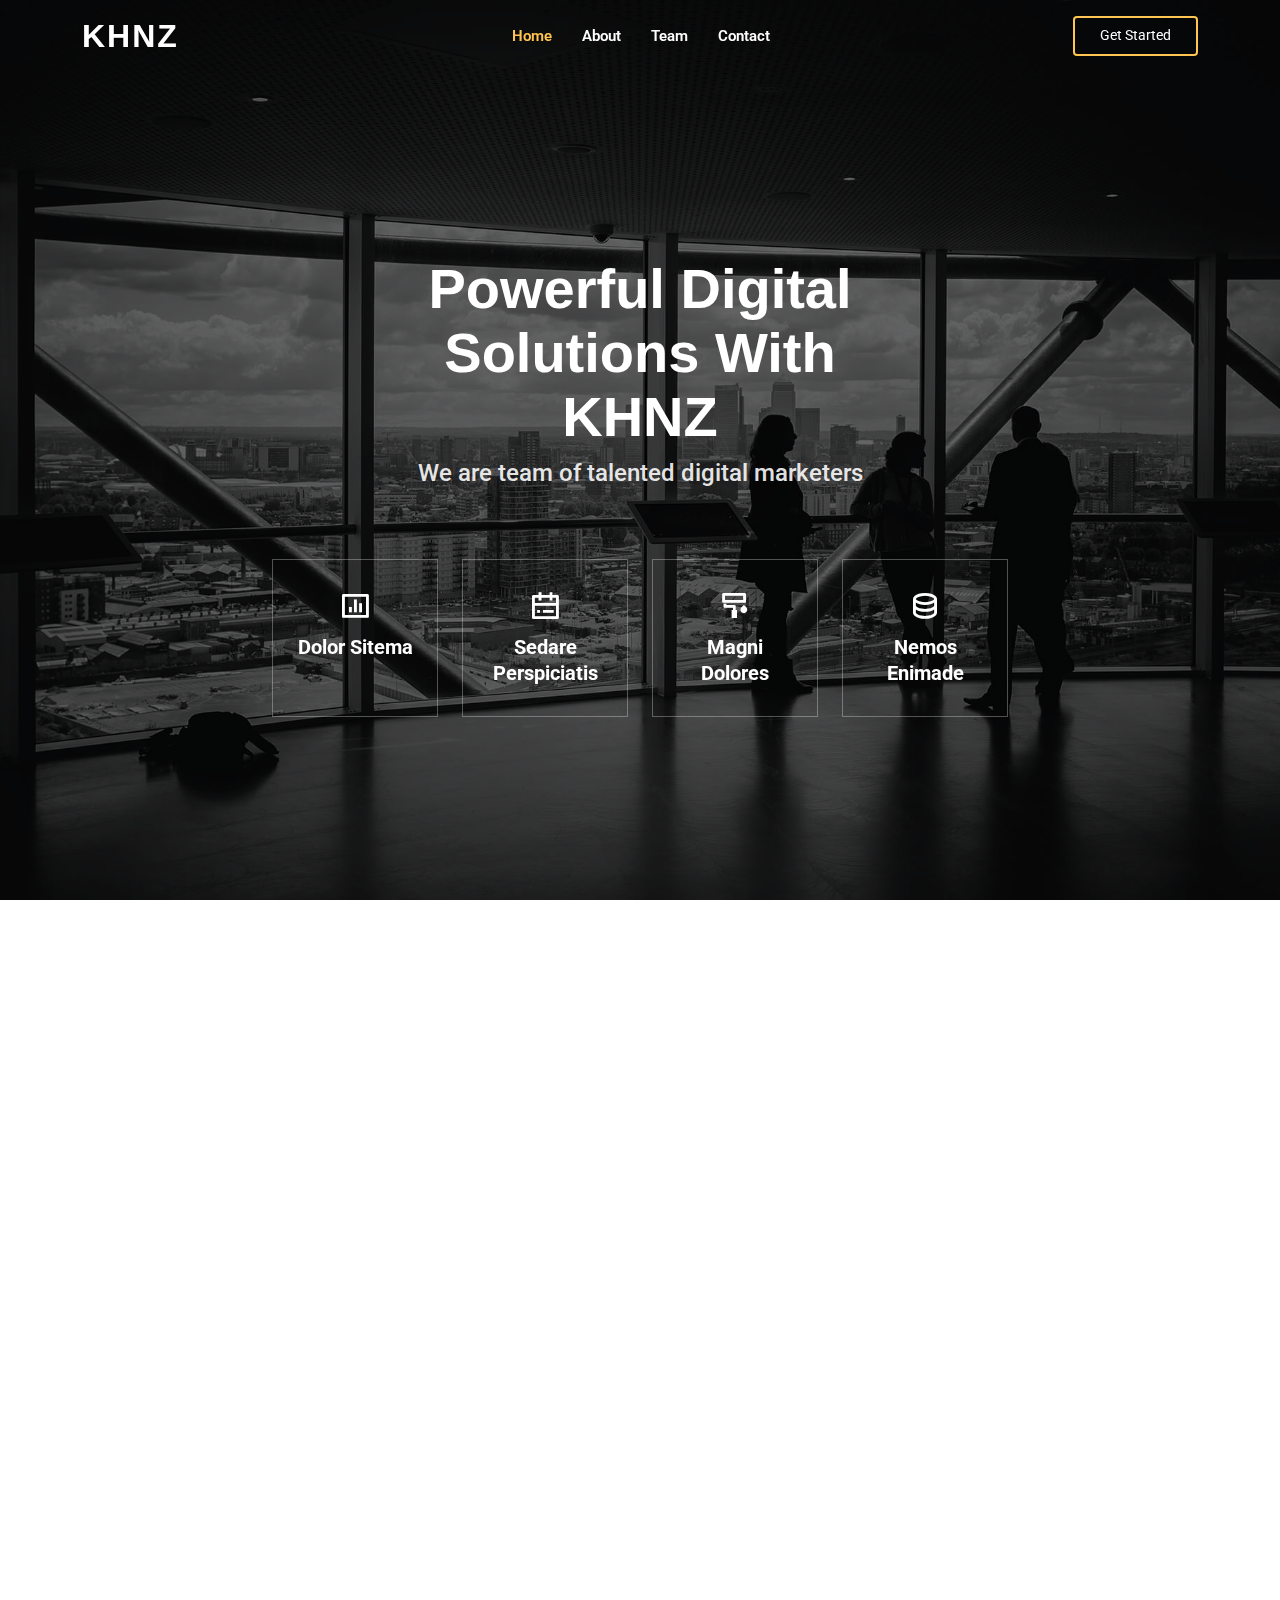
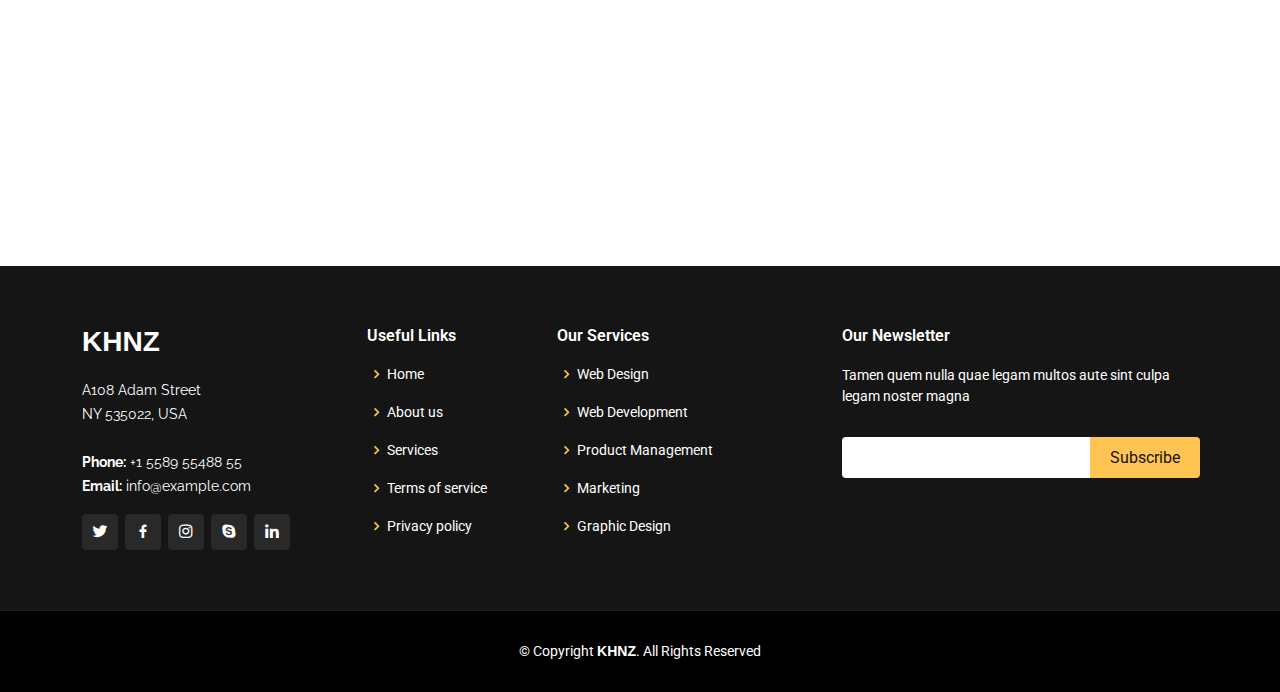
==== commit 27efd3c7: "removed contact & translated placeholders" ====
--- a/index.html
+++ b/index.html
@@ -742,27 +742,30 @@
 
           <div class="col-lg-8 mt-5 mt-lg-0">
 
-            <form action="forms/contact.php" method="post" role="form" class="php-email-form">
+            <form action="" method="post" role="form" class="php-email-form">
               <div class="row">
                 <div class="col-md-6 form-group">
-                  <input type="text" name="name" class="form-control" id="name" placeholder="Your Name" required>
+                  <input type="text" name="name" class="form-control" id="name" placeholder="Ваше имя" required>
                 </div>
                 <div class="col-md-6 form-group mt-3 mt-md-0">
-                  <input type="email" class="form-control" name="email" id="email" placeholder="Your Email" required>
+                  <input type="email" class="form-control" name="email" id="email" placeholder="Ваш e-mail" required>
                 </div>
               </div>
               <div class="form-group mt-3">
-                <input type="text" class="form-control" name="subject" id="subject" placeholder="Subject" required>
+                <input type="text" class="form-control" name="telephone" id="telephone" placeholder="Телефон" required>
               </div>
               <div class="form-group mt-3">
-                <textarea class="form-control" name="message" rows="5" placeholder="Message" required></textarea>
+                <input type="text" class="form-control" name="subject" id="subject" placeholder="Тема" required>
+              </div>
+              <div class="form-group mt-3">
+                <textarea class="form-control" name="message" rows="5" placeholder="Сообщение" required></textarea>
               </div>
               <div class="my-3">
                 <div class="loading">Loading</div>
                 <div class="error-message"></div>
                 <div class="sent-message">Your message has been sent. Thank you!</div>
               </div>
-              <div class="text-center"><button type="submit">Send Message</button></div>
+              <div class="text-center"><button type="submit">Отправить</button></div>
             </form>
 
           </div>
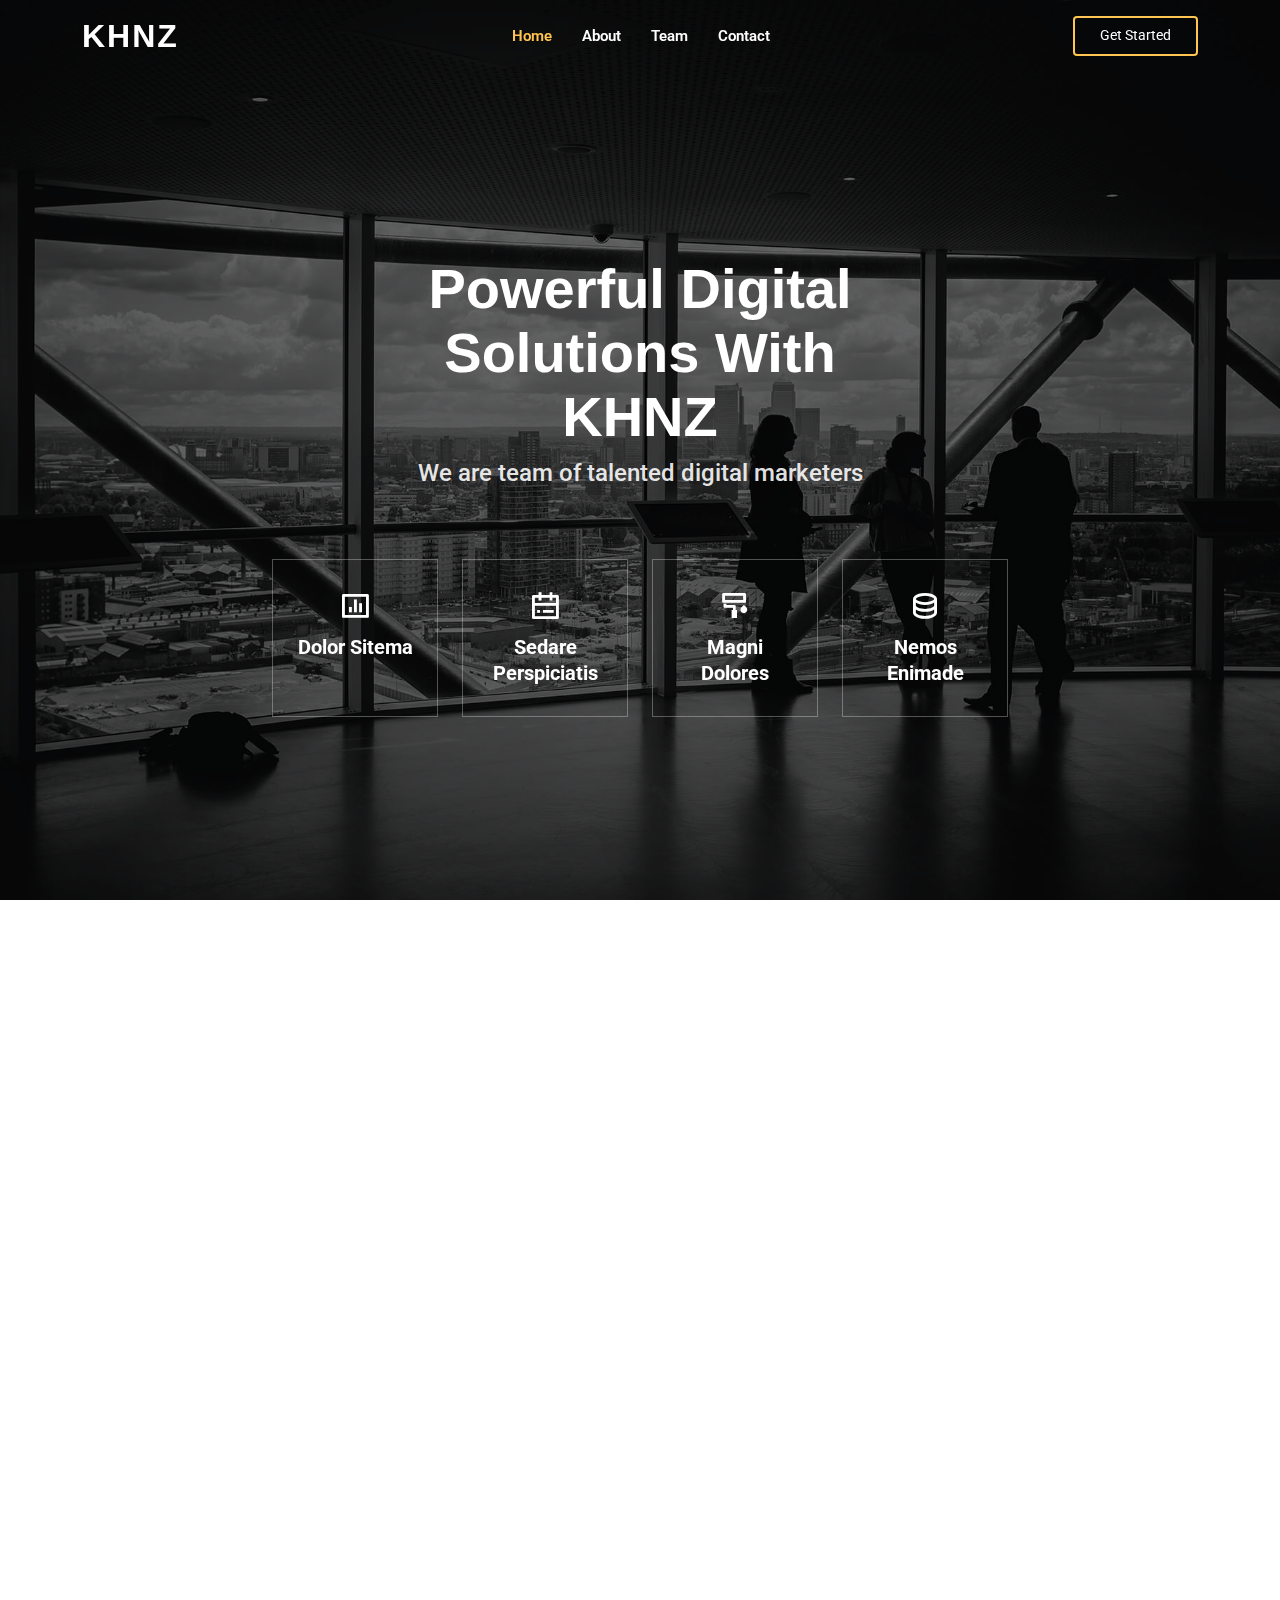
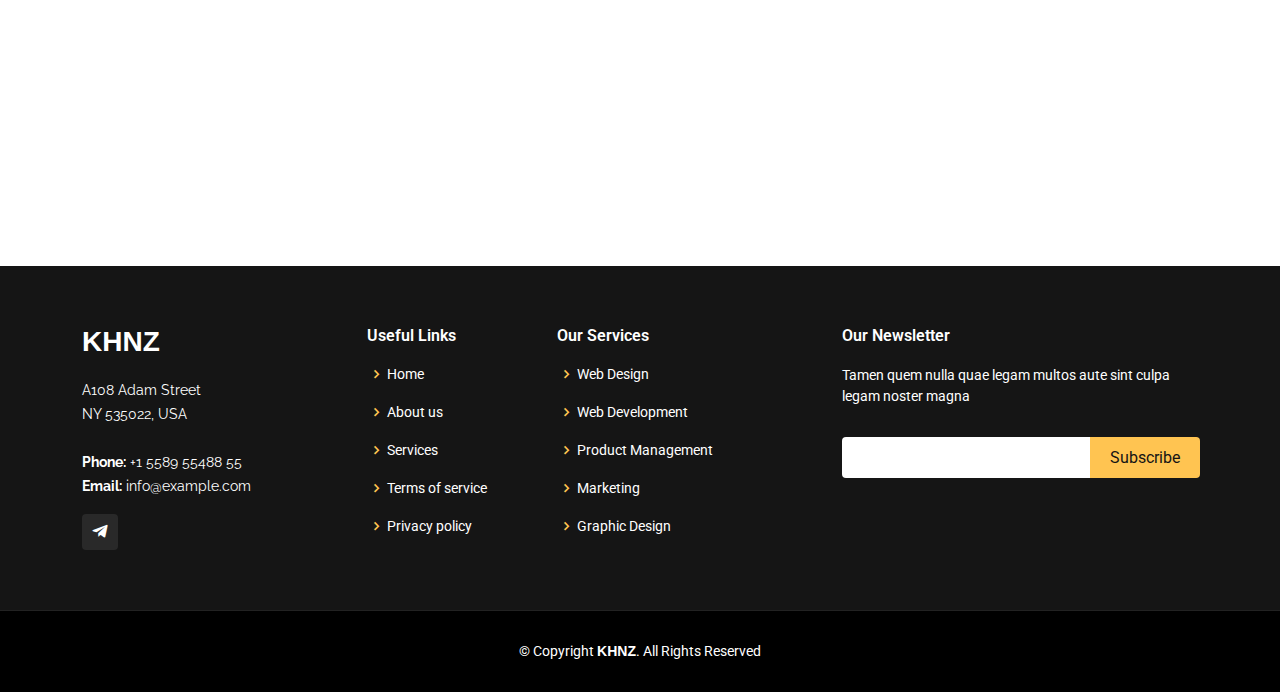
==== commit 26bd438d: "added telegram icon" ====
--- a/index.html
+++ b/index.html
@@ -793,11 +793,11 @@
                 <strong>Email:</strong> info@example.com<br>
               </p>
               <div class="social-links mt-3">
-                <a href="#" class="twitter"><i class="bx bxl-twitter"></i></a>
-                <a href="#" class="facebook"><i class="bx bxl-facebook"></i></a>
+                <a href="#" class="telegram"><i class="bx bxl-telegram"></i></a>
+                <!-- <a href="#" class="facebook"><i class="bx bxl-facebook"></i></a>
                 <a href="#" class="instagram"><i class="bx bxl-instagram"></i></a>
                 <a href="#" class="google-plus"><i class="bx bxl-skype"></i></a>
-                <a href="#" class="linkedin"><i class="bx bxl-linkedin"></i></a>
+                <a href="#" class="linkedin"><i class="bx bxl-linkedin"></i></a> -->
               </div>
             </div>
           </div>
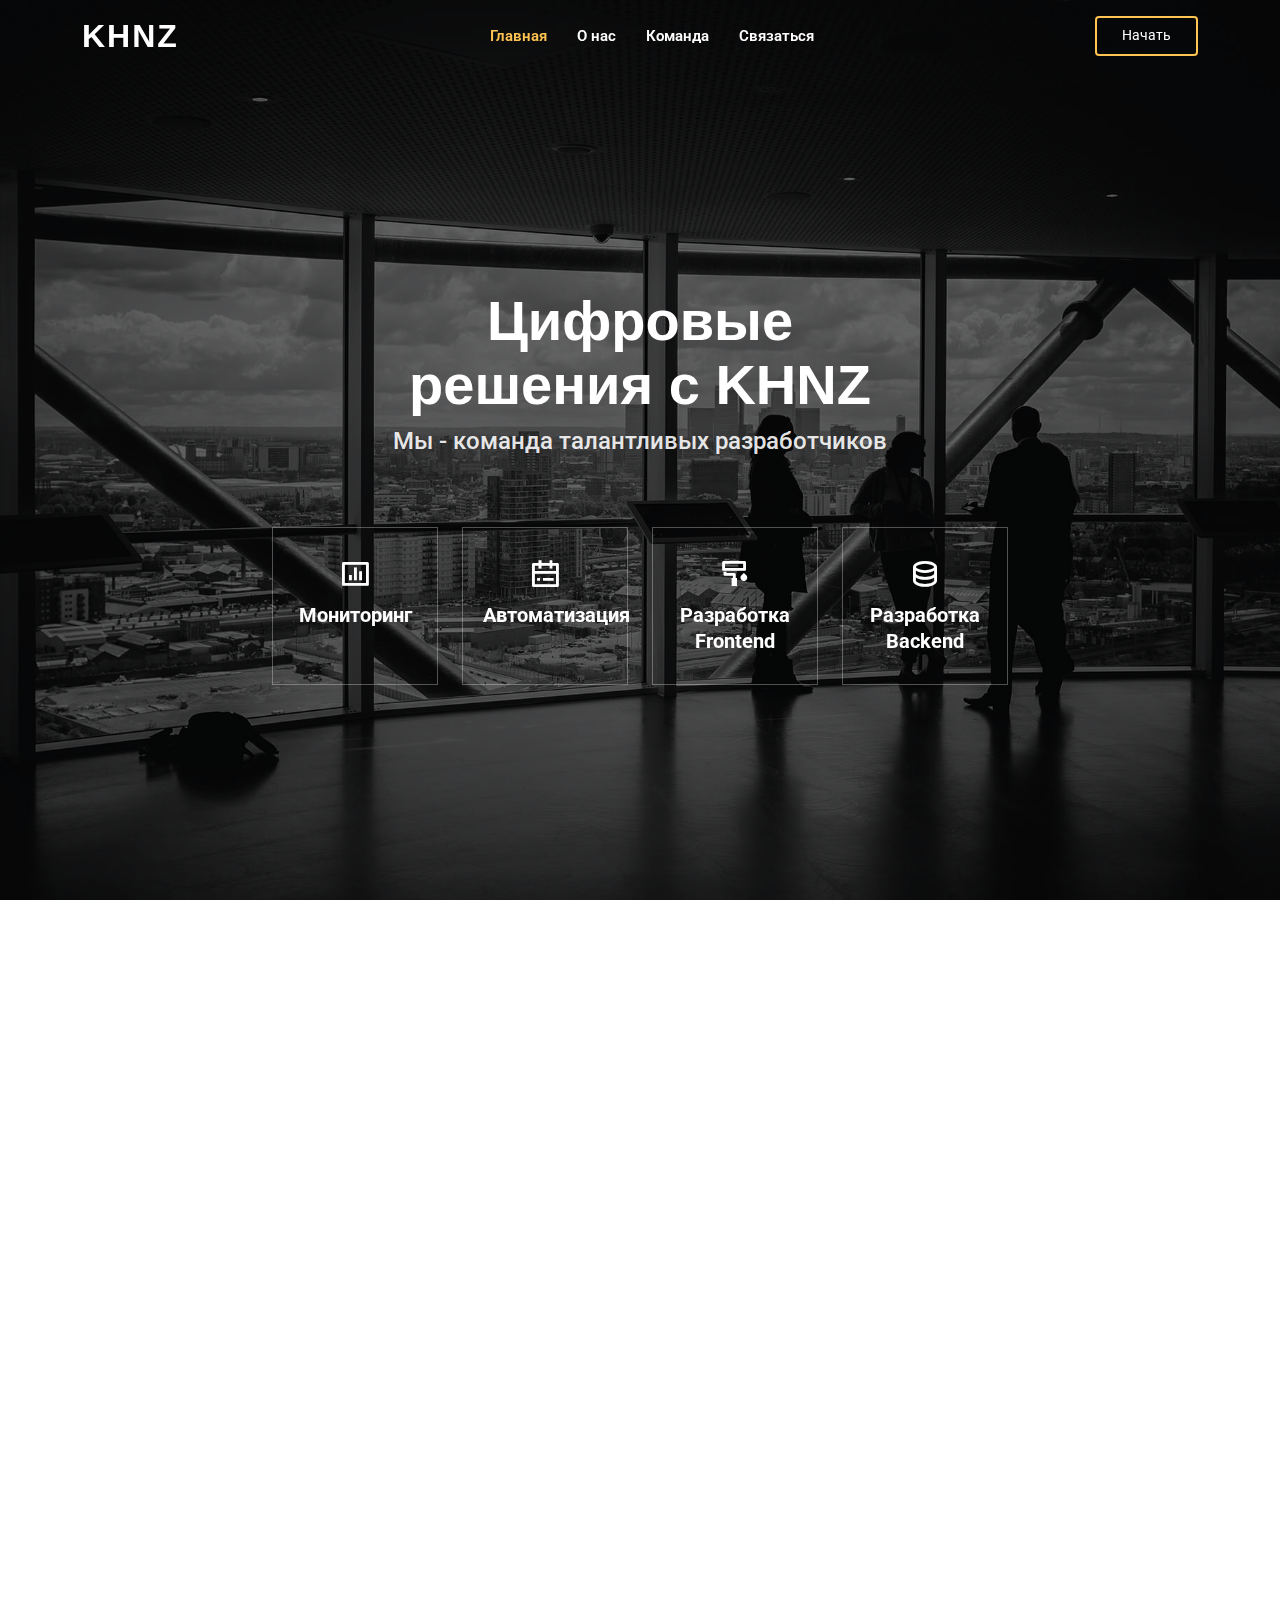
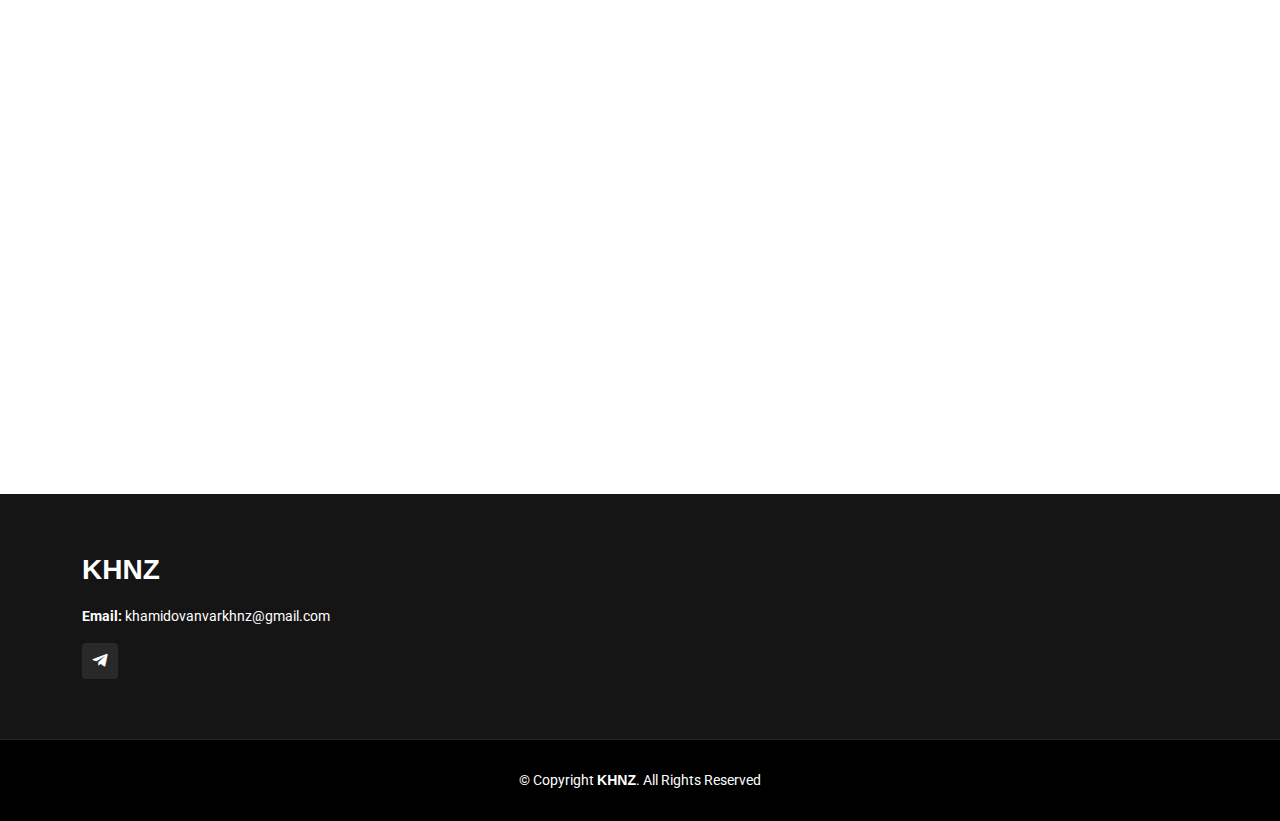
==== commit c6f996b1: "translate index" ====
--- a/index.html
+++ b/index.html
@@ -58,11 +58,11 @@
 
       <nav id="navbar" class="navbar order-last order-lg-0">
         <ul>
-          <li><a class="nav-link scrollto active" href="#hero">Home</a></li>
-          <li><a class="nav-link scrollto" href="#about">About</a></li>
+          <li><a class="nav-link scrollto active" href="#hero">Главная</a></li>
+          <li><a class="nav-link scrollto" href="#about">О нас</a></li>
           <!-- <li><a class="nav-link scrollto" href="#services">Services</a></li>
           <li><a class="nav-link scrollto " href="#portfolio">Portfolio</a></li> -->
-          <li><a class="nav-link scrollto" href="#team">Team</a></li>
+          <li><a class="nav-link scrollto" href="#team">Команда</a></li>
           <!-- <li class="dropdown"><a href="#"><span>Drop Down</span> <i class="bi bi-chevron-down"></i></a>
             <ul>
               <li><a href="#">Drop Down 1</a></li>
@@ -80,12 +80,12 @@
               <li><a href="#">Drop Down 4</a></li>
             </ul>
           </li> -->
-          <li><a class="nav-link scrollto" href="#contact">Contact</a></li>
+          <li><a class="nav-link scrollto" href="#contact">Связаться</a></li>
         </ul>
         <i class="bi bi-list mobile-nav-toggle"></i>
       </nav><!-- .navbar -->
 
-      <a href="#about" class="get-started-btn scrollto">Get Started</a>
+      <a href="#about" class="get-started-btn scrollto">Начать</a>
 
     </div>
   </header><!-- End Header -->
@@ -96,8 +96,8 @@
 
       <div class="row justify-content-center" data-aos="fade-up" data-aos-delay="150">
         <div class="col-xl-6 col-lg-8">
-          <h1>Powerful Digital Solutions With KHNZ</h1>
-          <h2>We are team of talented digital marketers</h2>
+          <h1>Цифровые решения с KHNZ</h1>
+          <h2>Мы - команда талантливых разработчиков</h2>
         </div>
       </div>
 
@@ -105,25 +105,25 @@
         <div class="col-xl-2 col-md-4">
           <div class="icon-box">
             <i class="ri-bar-chart-box-line"></i>
-            <h3><a href="">Dolor Sitema</a></h3>
+            <h3><a href="">Мониторинг</a></h3>
           </div>
         </div>
         <div class="col-xl-2 col-md-4">
           <div class="icon-box">
             <i class="ri-calendar-todo-line"></i>
-            <h3><a href="">Sedare Perspiciatis</a></h3>
+            <h3><a href="">Автоматизация</a></h3>
           </div>
         </div>
         <div class="col-xl-2 col-md-4">
           <div class="icon-box">
             <i class="ri-paint-brush-line"></i>
-            <h3><a href="">Magni Dolores</a></h3>
+            <h3><a href="">Разработка Frontend</a></h3>
           </div>
         </div>
         <div class="col-xl-2 col-md-4">
           <div class="icon-box">
             <i class="ri-database-2-line"></i>
-            <h3><a href="">Nemos Enimade</a></h3>
+            <h3><a href="">Разработка Backend</a></h3>
           </div>
         </div>
       </div>
@@ -137,8 +137,8 @@
     <section id="about" class="about">
       <div class="container" data-aos="fade-up">
         <div class="section-title">
-          <h2>About</h2>
-          <p>Check about us</p>
+          <h2>О компании</h2>
+          <p>О нас</p>
         </div>
 
         <div class="row">
@@ -146,23 +146,23 @@
             <img src="assets/img/about.jpg" class="img-fluid" alt="">
           </div>
           <div class="col-lg-6 pt-4 pt-lg-0 order-2 order-lg-1 content" data-aos="fade-right" data-aos-delay="100">
-            <h3>Voluptatem dignissimos provident quasi corporis voluptates sit assumenda.</h3>
+            <h3>Мы — качественная айти-компания.</h3>
             <p class="fst-italic">
-              Lorem ipsum dolor sit amet, consectetur adipiscing elit, sed do eiusmod tempor incididunt ut labore et
-              dolore
-              magna aliqua.
+              Специализирующаяся на предоставлении полного спектра услуг по разработке программного обеспечения и предоставлению информационных технологий.
             </p>
             <ul>
-              <li><i class="ri-check-double-line"></i> Ullamco laboris nisi ut aliquip ex ea commodo consequat.</li>
-              <li><i class="ri-check-double-line"></i> Duis aute irure dolor in reprehenderit in voluptate velit.</li>
-              <li><i class="ri-check-double-line"></i> Ullamco laboris nisi ut aliquip ex ea commodo consequat. Duis
-                aute irure dolor in reprehenderit in voluptate trideta storacalaperda mastiro dolore eu fugiat nulla
-                pariatur.</li>
+              <li><i class="ri-check-double-line"></i> Консультации и анализ бизнес-процессов.</li>
+              <li><i class="ri-check-double-line"></i> Разработка ПО.</li>
+              <li><i class="ri-check-double-line"></i> Тестирование.</li>
+              <li><i class="ri-check-double-line"></i> Техническая поддержка и обслуживание.</li>
+              <li><i class="ri-check-double-line"></i> Инфраструктура и облачные решения.</li>
+              <li><i class="ri-check-double-line"></i> Обучение и консалтинг.</li>
             </ul>
             <p>
-              Ullamco laboris nisi ut aliquip ex ea commodo consequat. Duis aute irure dolor in reprehenderit in
-              voluptate
-              velit esse cillum dolore eu fugiat nulla pariatur. Excepteur sint occaecat cupidatat non proident
+              Наша команда состоит из опытных и талантливых специалистов,
+              готовых реализовать любые проекты любой сложности.
+              Мы стремимся быть надежными партнерами для наших клиентов и помогаем им достигать своих целей,
+              предлагая инновационные решения и высокий уровень профессионализма
             </p>
           </div>
         </div>
@@ -201,23 +201,23 @@
           <div class="col-lg-6" data-aos="fade-left" data-aos-delay="100">
             <div class="icon-box mt-5 mt-lg-0" data-aos="zoom-in" data-aos-delay="150">
               <i class="bx bx-receipt"></i>
-              <h4>Est labore ad</h4>
-              <p>Consequuntur sunt aut quasi enim aliquam quae harum pariatur laboris nisi ut aliquip</p>
+              <h4>Анализ бизнес-процессов</h4>
+              <p>Мы проводим анализ бизнес-процессов и потребностей клиента, чтобы разработать оптимальные решения и стратегию развития</p>
             </div>
             <div class="icon-box mt-5" data-aos="zoom-in" data-aos-delay="150">
               <i class="bx bx-cube-alt"></i>
-              <h4>Harum esse qui</h4>
-              <p>Excepteur sint occaecat cupidatat non proident, sunt in culpa qui officia deserunt</p>
+              <h4>Разработка ПО</h4>
+              <p>Наша команда программистов владеет различными технологиями и языками программирования, позволяющими нам создавать высококачественное ПО, от веб-приложений до мобильных приложений и корпоративных систем</p>
             </div>
             <div class="icon-box mt-5" data-aos="zoom-in" data-aos-delay="150">
               <i class="bx bx-images"></i>
-              <h4>Aut occaecati</h4>
-              <p>Aut suscipit aut cum nemo deleniti aut omnis. Doloribus ut maiores omnis facere</p>
+              <h4>Обучение и консалтинг</h4>
+              <p>Мы предлагаем обучение сотрудников вашей компании в области информационных технологий и консалтинг по вопросам развития и использования IT-решений. Мы помогаем повысить компетенцию сотрудников и эффективность бизнес-процессов</p>
             </div>
             <div class="icon-box mt-5" data-aos="zoom-in" data-aos-delay="150">
               <i class="bx bx-shield"></i>
-              <h4>Beatae veritatis</h4>
-              <p>Expedita veritatis consequuntur nihil tempore laudantium vitae denat pacta</p>
+              <h4>Техническая поддержка и обслуживание</h4>
+              <p>Мы предоставляем услуги технической поддержки и обслуживания после внедрения решений. Наша команда помогает решать проблемы пользователей, обновлять и оптимизировать ПО, а также обеспечивать безопасность и бесперебойную работу системы</p>
             </div>
           </div>
         </div>
@@ -616,8 +616,8 @@
       <div class="container" data-aos="fade-up">
 
         <div class="section-title">
-          <h2>Team</h2>
-          <p>Check our Team</p>
+          <h2>Команда</h2>
+          <p>Наши специалисты</p>
         </div>
 
         <div class="row">
@@ -704,8 +704,8 @@
       <div class="container" data-aos="fade-up">
 
         <div class="section-title">
-          <h2>Contact</h2>
-          <p>Contact Us</p>
+          <h2>Контакты</h2>
+          <p>Связаться с нами</p>
         </div>
 
         <!-- <div>
@@ -727,14 +727,14 @@
               <div class="email">
                 <i class="bi bi-envelope"></i>
                 <h4>Email:</h4>
-                <p>info@example.com</p>
-              </div>
-
-              <div class="phone">
-                <i class="bi bi-phone"></i>
-                <h4>Call:</h4>
-                <p>+1 5589 55488 55s</p>
-              </div>
+                <p>khamidovanvarkhnz@gmail.com</p>
+              </div>
+
+<!--              <div class="phone">-->
+<!--                <i class="bi bi-phone"></i>-->
+<!--                <h4>Call:</h4>-->
+<!--                <p>+1 5589 55488 55s</p>-->
+<!--              </div>-->
 
             </div>
 
@@ -786,11 +786,11 @@
           <div class="col-lg-3 col-md-6">
             <div class="footer-info">
               <h3 id="footer-logo">KHNZ</h3>
-              <p>
-                A108 Adam Street <br>
-                NY 535022, USA<br><br>
-                <strong>Phone:</strong> +1 5589 55488 55<br>
-                <strong>Email:</strong> info@example.com<br>
+<!--              <p>-->
+<!--                A108 Adam Street <br>-->
+<!--                NY 535022, USA<br><br>-->
+<!--                <strong>Phone:</strong> +1 5589 55488 55<br>-->
+                <strong>Email:</strong> khamidovanvarkhnz@gmail.com<br>
               </p>
               <div class="social-links mt-3">
                 <a href="#" class="telegram"><i class="bx bxl-telegram"></i></a>
@@ -802,36 +802,36 @@
             </div>
           </div>
 
-          <div class="col-lg-2 col-md-6 footer-links">
-            <h4>Useful Links</h4>
-            <ul>
-              <li><i class="bx bx-chevron-right"></i> <a href="#">Home</a></li>
-              <li><i class="bx bx-chevron-right"></i> <a href="#">About us</a></li>
-              <li><i class="bx bx-chevron-right"></i> <a href="#">Services</a></li>
-              <li><i class="bx bx-chevron-right"></i> <a href="#">Terms of service</a></li>
-              <li><i class="bx bx-chevron-right"></i> <a href="#">Privacy policy</a></li>
-            </ul>
-          </div>
-
-          <div class="col-lg-3 col-md-6 footer-links">
-            <h4>Our Services</h4>
-            <ul>
-              <li><i class="bx bx-chevron-right"></i> <a href="#">Web Design</a></li>
-              <li><i class="bx bx-chevron-right"></i> <a href="#">Web Development</a></li>
-              <li><i class="bx bx-chevron-right"></i> <a href="#">Product Management</a></li>
-              <li><i class="bx bx-chevron-right"></i> <a href="#">Marketing</a></li>
-              <li><i class="bx bx-chevron-right"></i> <a href="#">Graphic Design</a></li>
-            </ul>
-          </div>
-
-          <div class="col-lg-4 col-md-6 footer-newsletter">
-            <h4>Our Newsletter</h4>
-            <p>Tamen quem nulla quae legam multos aute sint culpa legam noster magna</p>
-            <form action="" method="post">
-              <input type="email" name="email"><input type="submit" value="Subscribe">
-            </form>
-
-          </div>
+<!--          <div class="col-lg-2 col-md-6 footer-links">-->
+<!--            <h4>Useful Links</h4>-->
+<!--            <ul>-->
+<!--              <li><i class="bx bx-chevron-right"></i> <a href="#">Home</a></li>-->
+<!--              <li><i class="bx bx-chevron-right"></i> <a href="#">About us</a></li>-->
+<!--              <li><i class="bx bx-chevron-right"></i> <a href="#">Services</a></li>-->
+<!--              <li><i class="bx bx-chevron-right"></i> <a href="#">Terms of service</a></li>-->
+<!--              <li><i class="bx bx-chevron-right"></i> <a href="#">Privacy policy</a></li>-->
+<!--            </ul>-->
+<!--          </div>-->
+
+<!--          <div class="col-lg-3 col-md-6 footer-links">-->
+<!--            <h4>Our Services</h4>-->
+<!--            <ul>-->
+<!--              <li><i class="bx bx-chevron-right"></i> <a href="#">Web Design</a></li>-->
+<!--              <li><i class="bx bx-chevron-right"></i> <a href="#">Web Development</a></li>-->
+<!--              <li><i class="bx bx-chevron-right"></i> <a href="#">Product Management</a></li>-->
+<!--              <li><i class="bx bx-chevron-right"></i> <a href="#">Marketing</a></li>-->
+<!--              <li><i class="bx bx-chevron-right"></i> <a href="#">Graphic Design</a></li>-->
+<!--            </ul>-->
+<!--          </div>-->
+
+<!--          <div class="col-lg-4 col-md-6 footer-newsletter">-->
+<!--            <h4>Our Newsletter</h4>-->
+<!--            <p>Tamen quem nulla quae legam multos aute sint culpa legam noster magna</p>-->
+<!--            <form action="" method="post">-->
+<!--              <input type="email" name="email"><input type="submit" value="Subscribe">-->
+<!--            </form>-->
+
+<!--          </div>-->
 
         </div>
       </div>
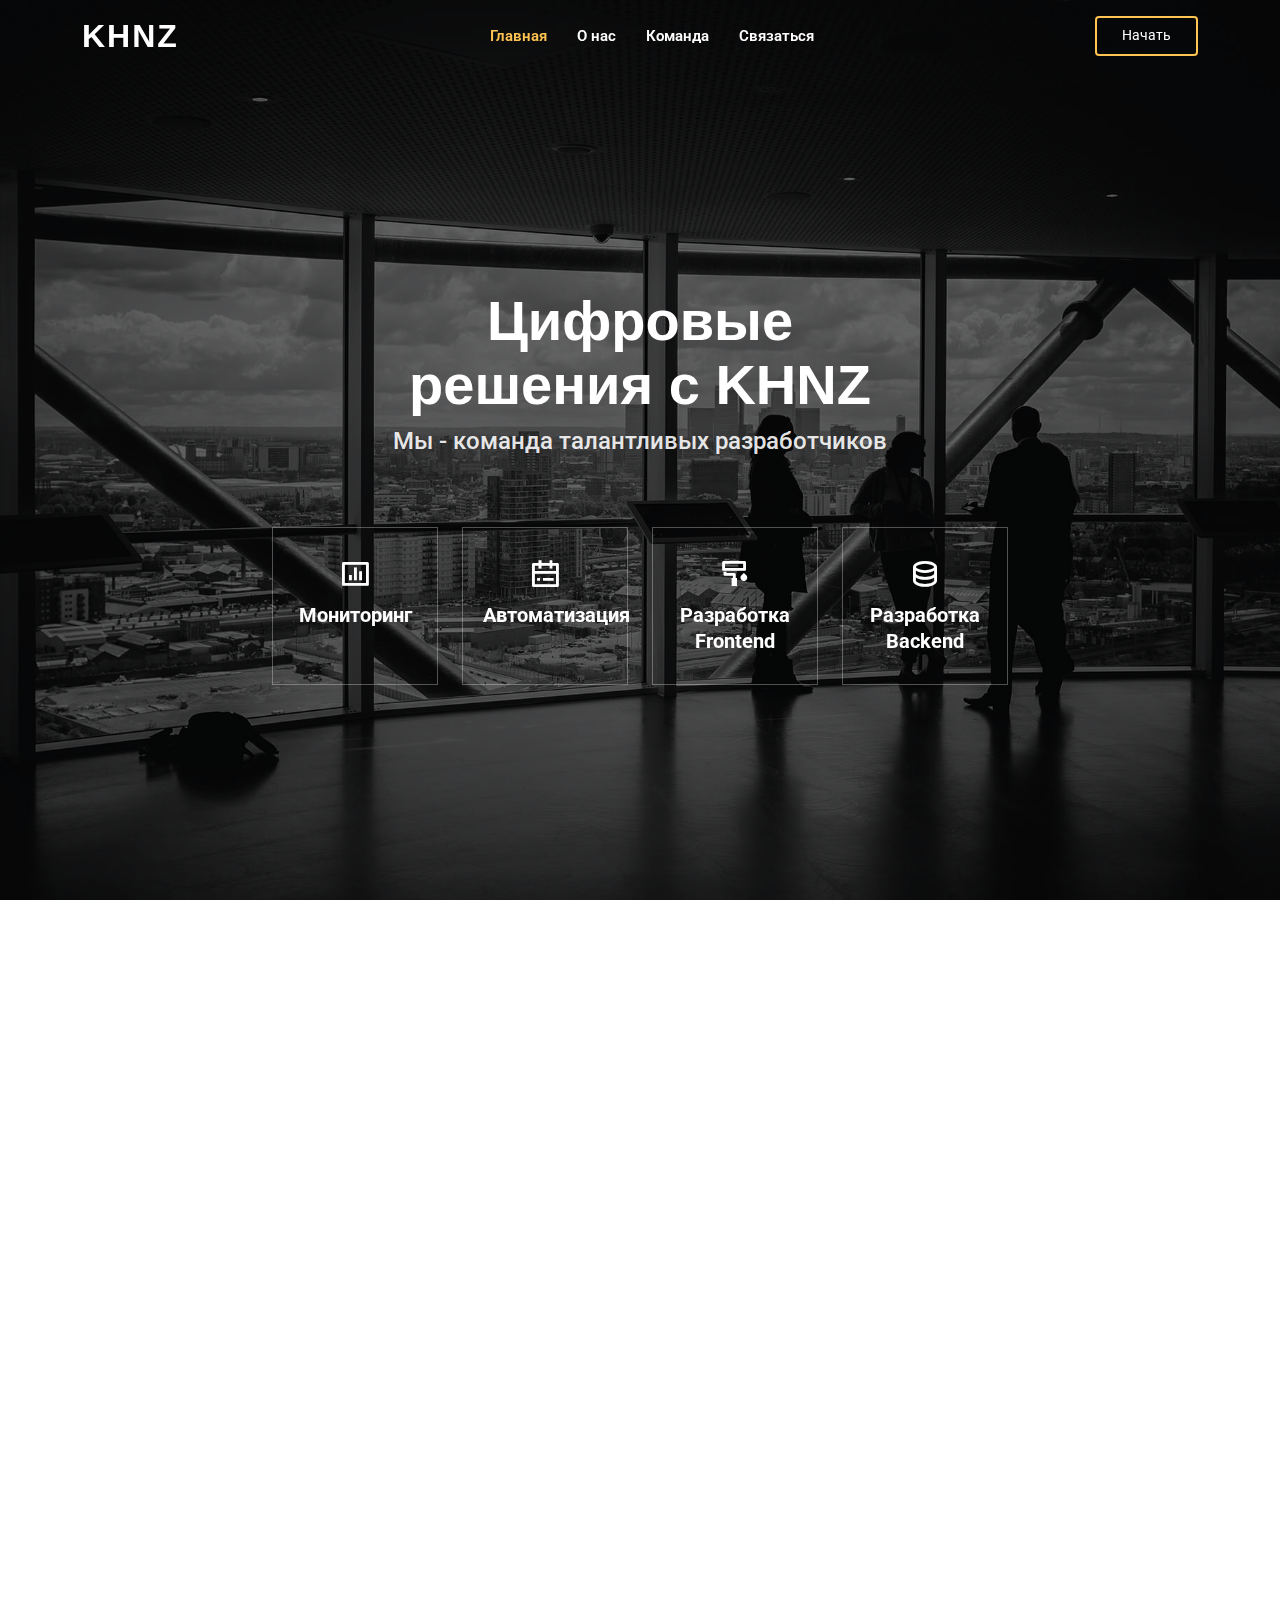
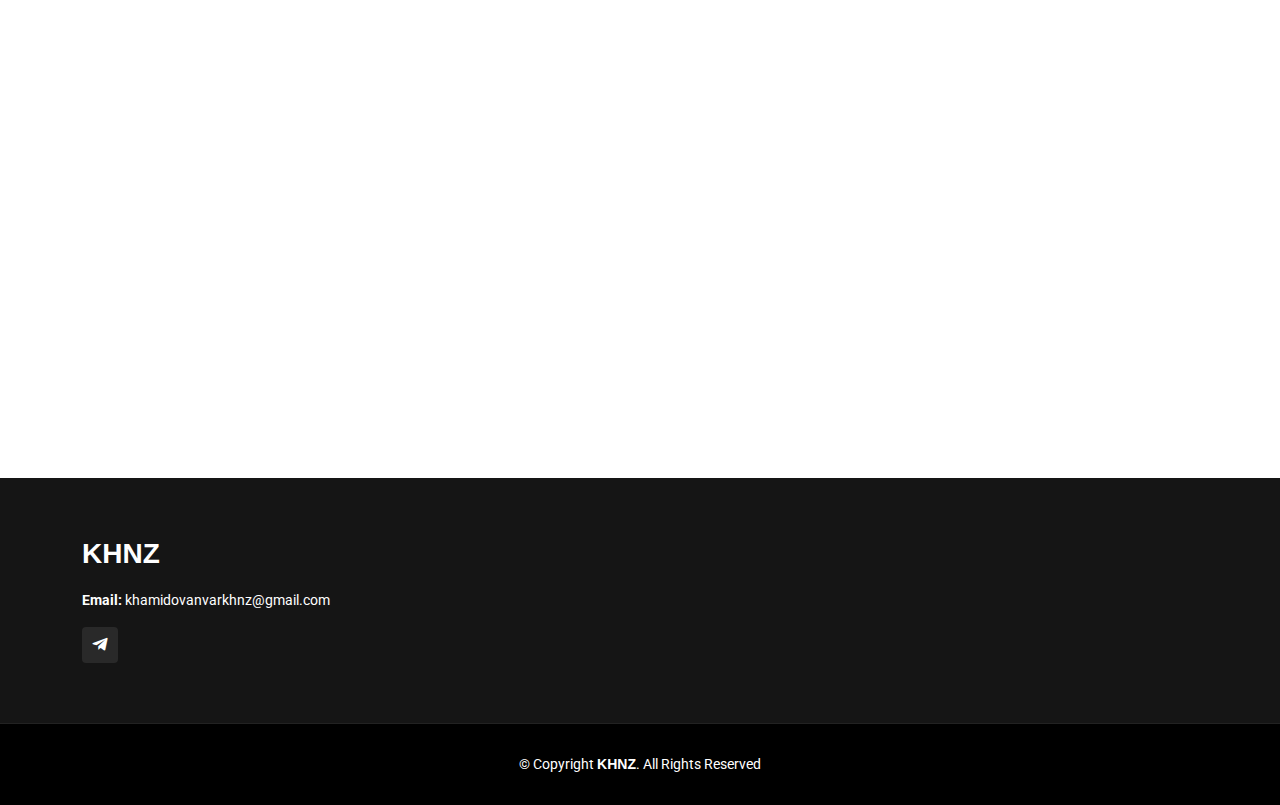
==== commit d5c90284: "some fixes" ====
--- a/index.html
+++ b/index.html
@@ -5,7 +5,7 @@
   <meta charset="utf-8">
   <meta content="width=device-width, initial-scale=1.0" name="viewport">
 
-  <title>KHNZ</title>
+  <title>KHNZ | Главная</title>
   <meta content="" name="description">
   <meta content="" name="keywords">
 
@@ -663,14 +663,14 @@
               <div class="member-img">
                 <a href="pages/team/khamidov_anvar/index.html"><img src="assets/img/team/khan.jpg" class="img-fluid" alt=""></a>
                 <div class="social">
-                  <a href=""><i class="bi bi-twitter"></i></a>
-                  <a href=""><i class="bi bi-facebook"></i></a>
+                  <a href="https://t.me/khanze" class="telegram"><i class="bx bxl-telegram"></i></a>
+                  <!-- <a href=""><i class="bi bi-facebook"></i></a>
                   <a href=""><i class="bi bi-instagram"></i></a>
-                  <a href=""><i class="bi bi-linkedin"></i></a>
+                  <a href=""><i class="bi bi-linkedin"></i></a> -->
                 </div>
               </div>
               <div class="member-info">
-                <h4>Khamidov Anvar</h4>
+                <h4>Хамидов Анвар</h4>
                 <span>CTO</span>
               </div>
             </div>
@@ -760,11 +760,11 @@
               <div class="form-group mt-3">
                 <textarea class="form-control" name="message" rows="5" placeholder="Сообщение" required></textarea>
               </div>
-              <div class="my-3">
+              <!-- <div class="my-3">
                 <div class="loading">Loading</div>
                 <div class="error-message"></div>
                 <div class="sent-message">Your message has been sent. Thank you!</div>
-              </div>
+              </div> -->
               <div class="text-center"><button type="submit">Отправить</button></div>
             </form>
 
@@ -793,7 +793,7 @@
                 <strong>Email:</strong> khamidovanvarkhnz@gmail.com<br>
               </p>
               <div class="social-links mt-3">
-                <a href="#" class="telegram"><i class="bx bxl-telegram"></i></a>
+                <a href="https://t.me/khanze" class="telegram"><i class="bx bxl-telegram"></i></a>
                 <!-- <a href="#" class="facebook"><i class="bx bxl-facebook"></i></a>
                 <a href="#" class="instagram"><i class="bx bxl-instagram"></i></a>
                 <a href="#" class="google-plus"><i class="bx bxl-skype"></i></a>
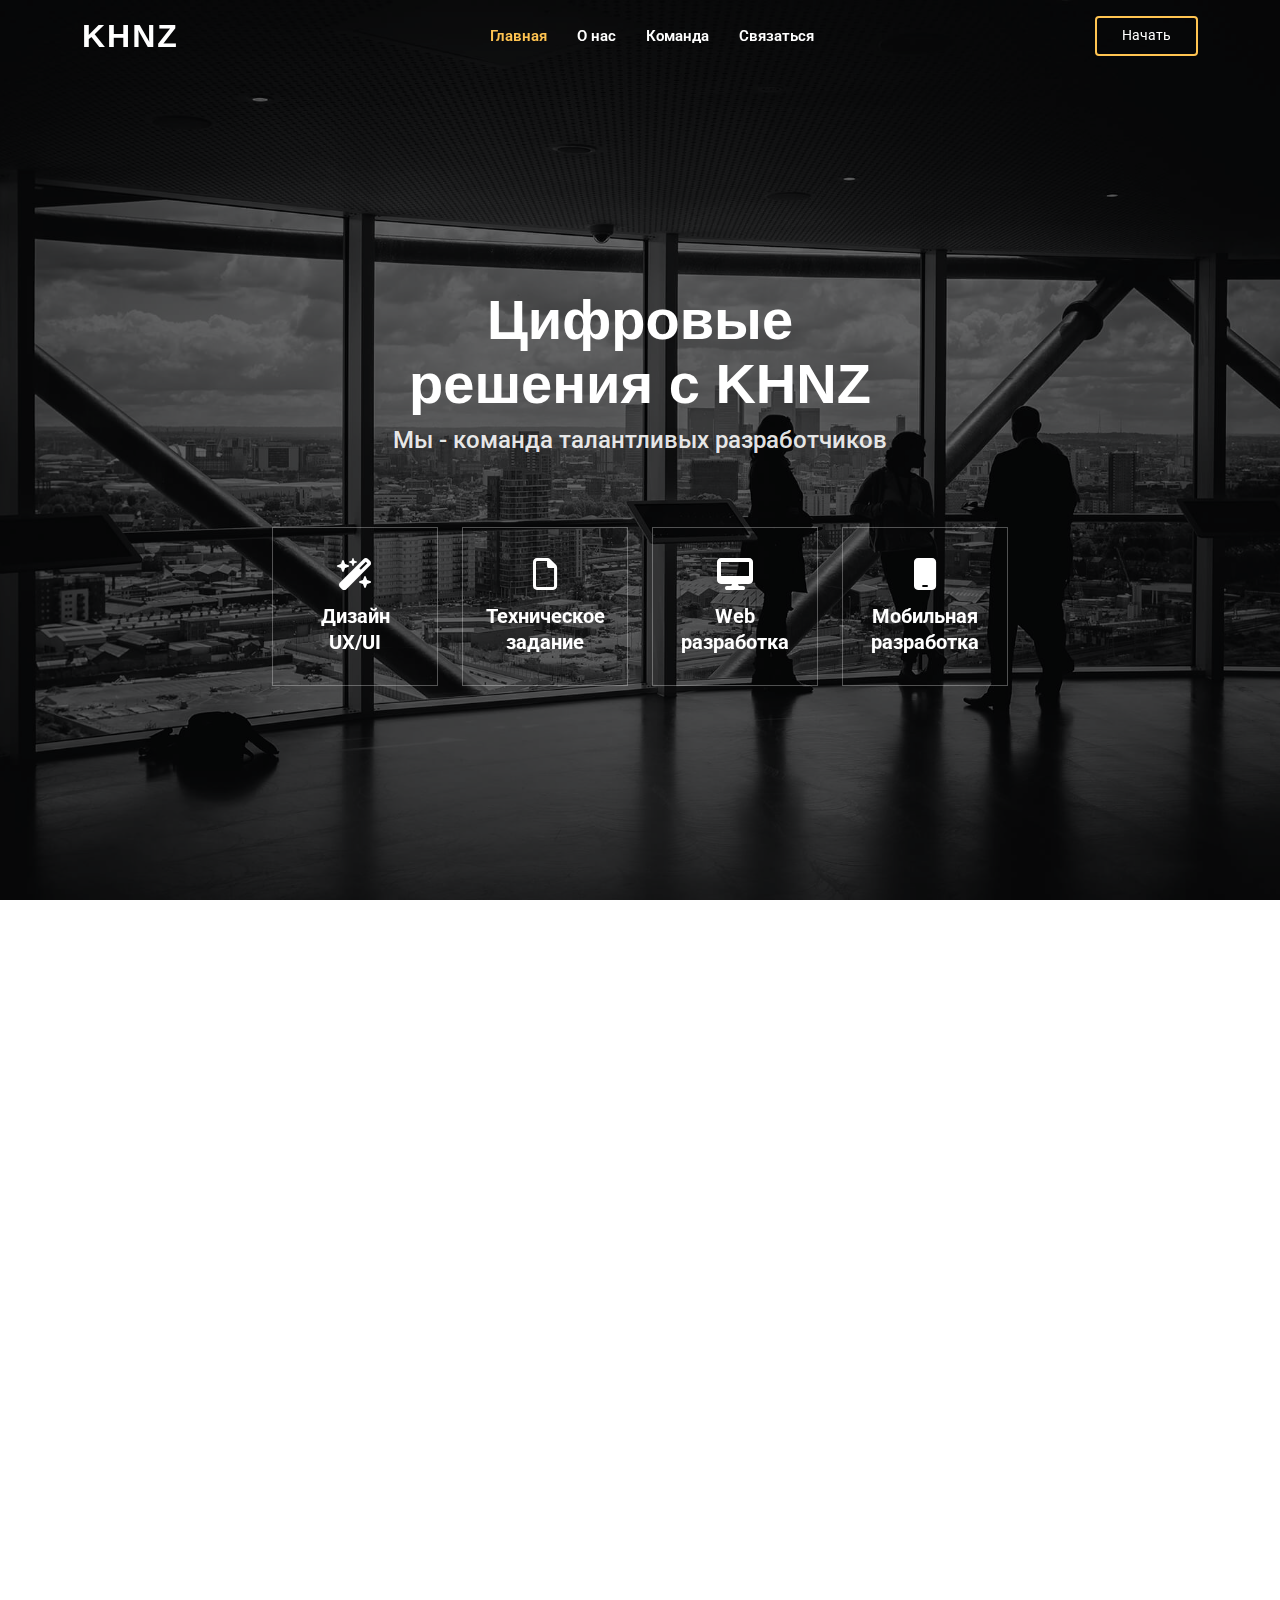
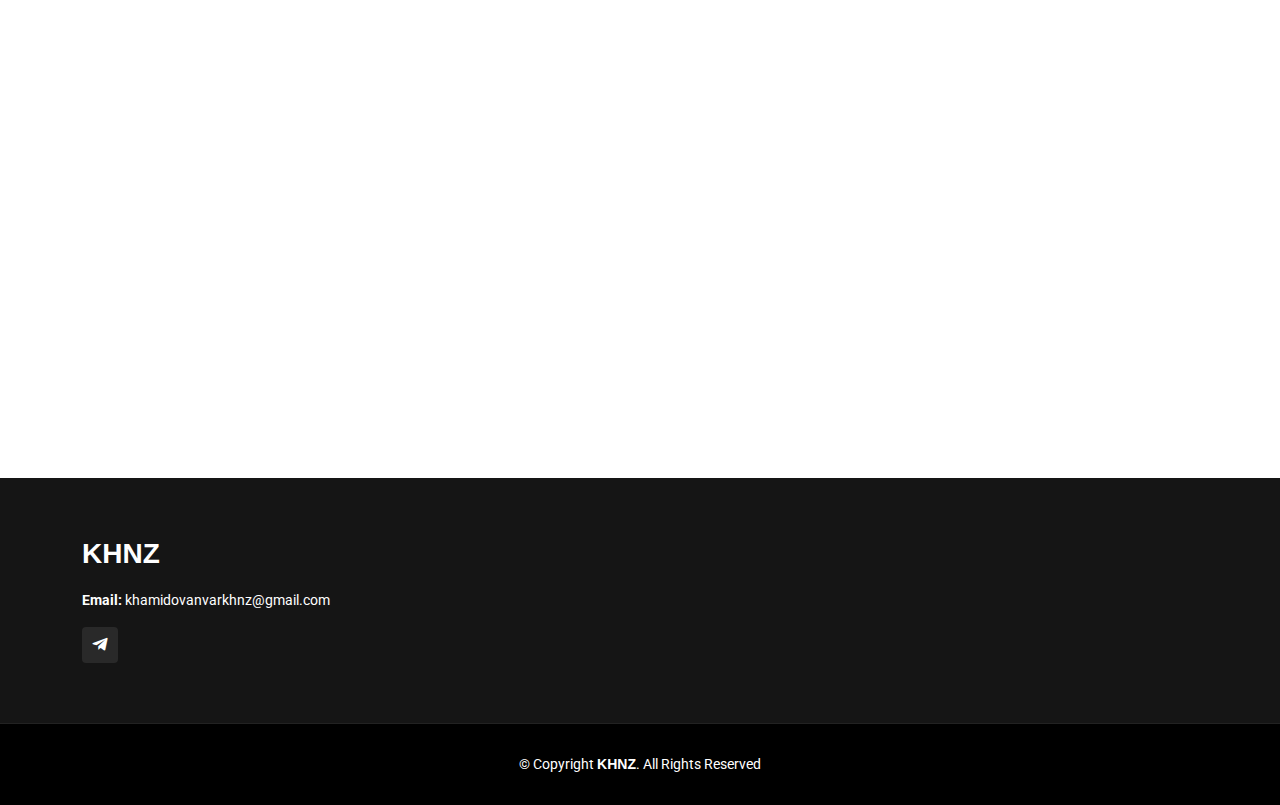
==== commit 691e6e51: "new icons" ====
--- a/index.html
+++ b/index.html
@@ -10,7 +10,7 @@
   <meta content="" name="keywords">
 
   <!-- Favicons -->
-  <link href="assets/img/favicon.png" rel="icon">
+  <link href="assets/img/favicon.ico" rel="icon">
   <link href="assets/img/apple-touch-icon.png" rel="apple-touch-icon">
 
   <!-- Google Fonts -->
@@ -32,6 +32,8 @@
   <link href="assets/vendor/remixicon/remixicon.css" rel="stylesheet">
   <link href="assets/vendor/swiper/swiper-bundle.min.css" rel="stylesheet">
 
+  <!--  Fonts awesome -->
+  <link rel="stylesheet" href="https://cdnjs.cloudflare.com/ajax/libs/font-awesome/6.5.1/css/all.min.css">
 
 
   <!-- Template Main CSS File -->
@@ -104,26 +106,26 @@
       <div class="row gy-4 mt-5 justify-content-center" data-aos="zoom-in" data-aos-delay="250">
         <div class="col-xl-2 col-md-4">
           <div class="icon-box">
-            <i class="ri-bar-chart-box-line"></i>
-            <h3><a href="">Мониторинг</a></h3>
+            <i class="fa-solid fa-wand-magic-sparkles"></i>
+            <h3><a href="">Дизайн UX/UI</a></h3>
           </div>
         </div>
         <div class="col-xl-2 col-md-4">
           <div class="icon-box">
-            <i class="ri-calendar-todo-line"></i>
-            <h3><a href="">Автоматизация</a></h3>
+            <i class="fa-regular fa-file"></i>
+            <h3><a href="">Техническое задание</a></h3>
           </div>
         </div>
         <div class="col-xl-2 col-md-4">
           <div class="icon-box">
-            <i class="ri-paint-brush-line"></i>
-            <h3><a href="">Разработка Frontend</a></h3>
+            <i class="fa-solid fa-desktop"></i>
+            <h3><a href="">Web разработка</a></h3>
           </div>
         </div>
         <div class="col-xl-2 col-md-4">
           <div class="icon-box">
-            <i class="ri-database-2-line"></i>
-            <h3><a href="">Разработка Backend</a></h3>
+            <i class="fa-solid fa-mobile"></i>
+            <h3><a href="">Мобильная разработка</a></h3>
           </div>
         </div>
       </div>
